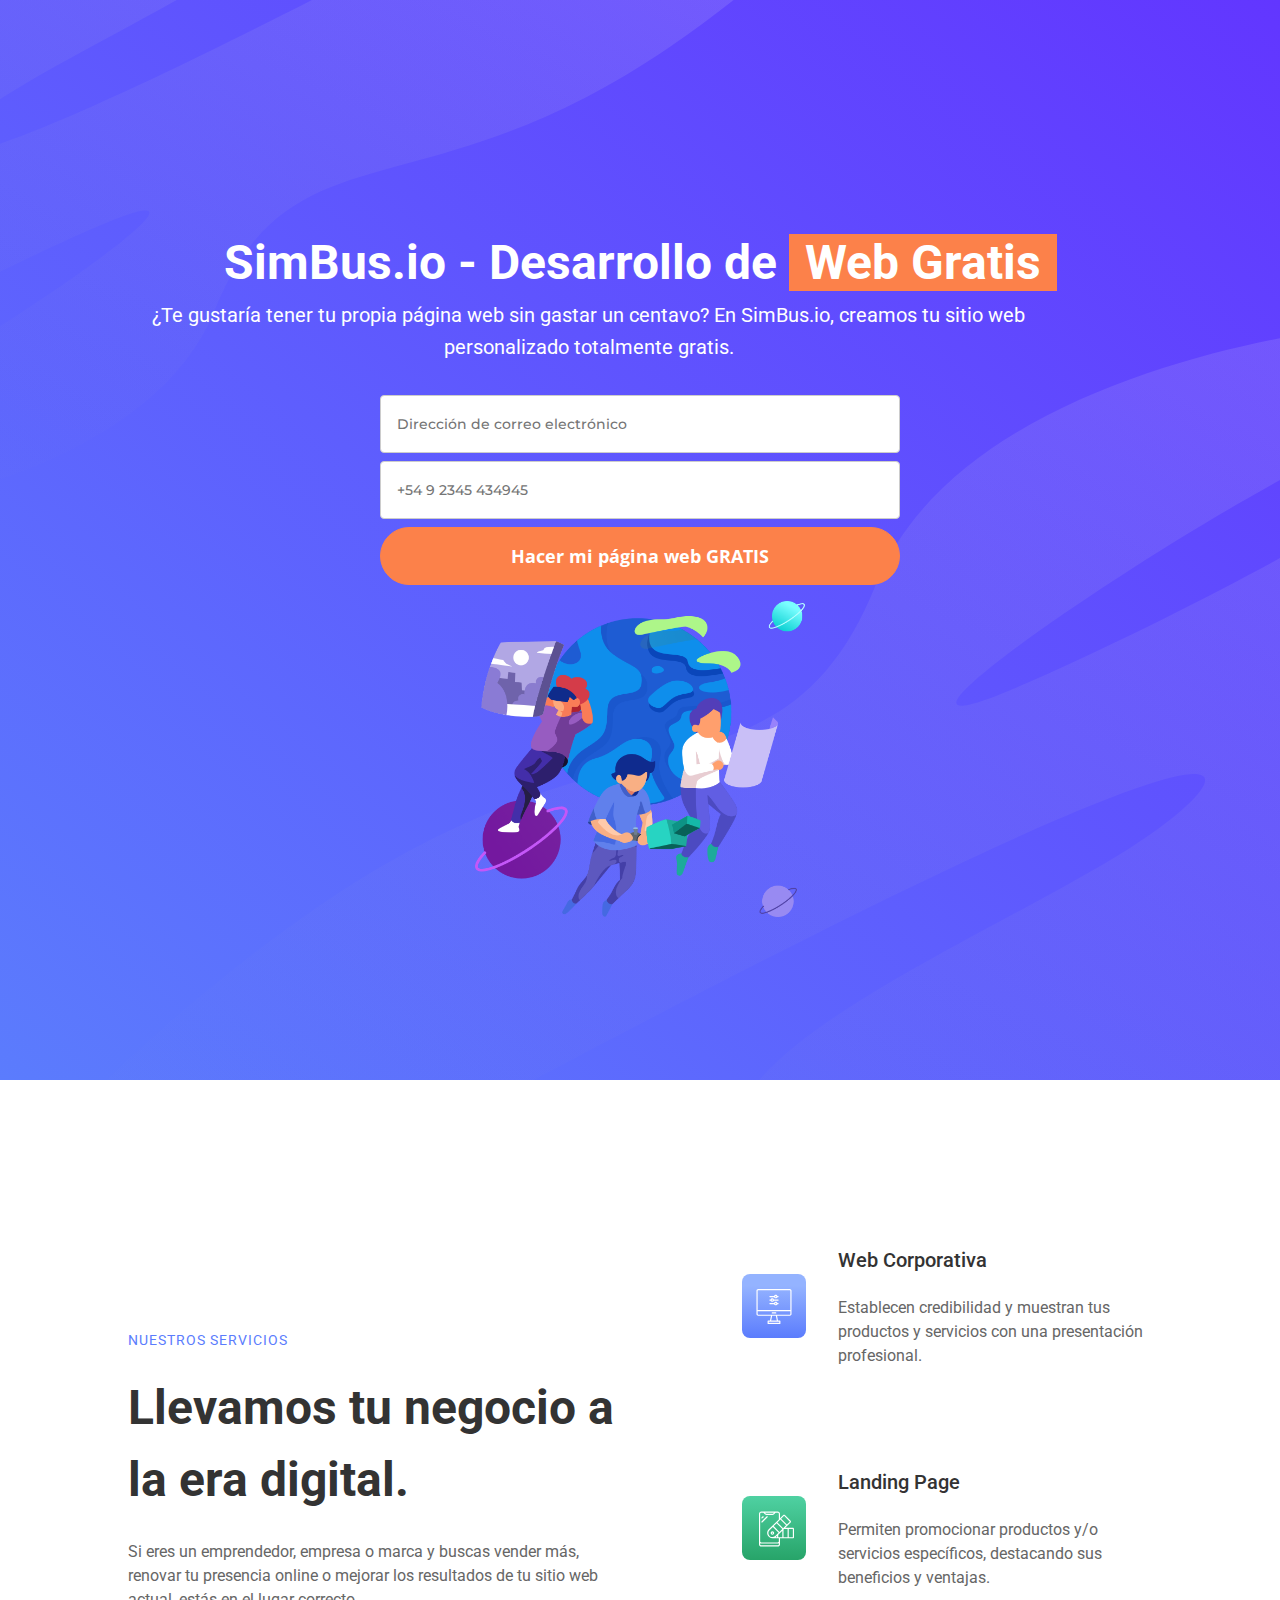
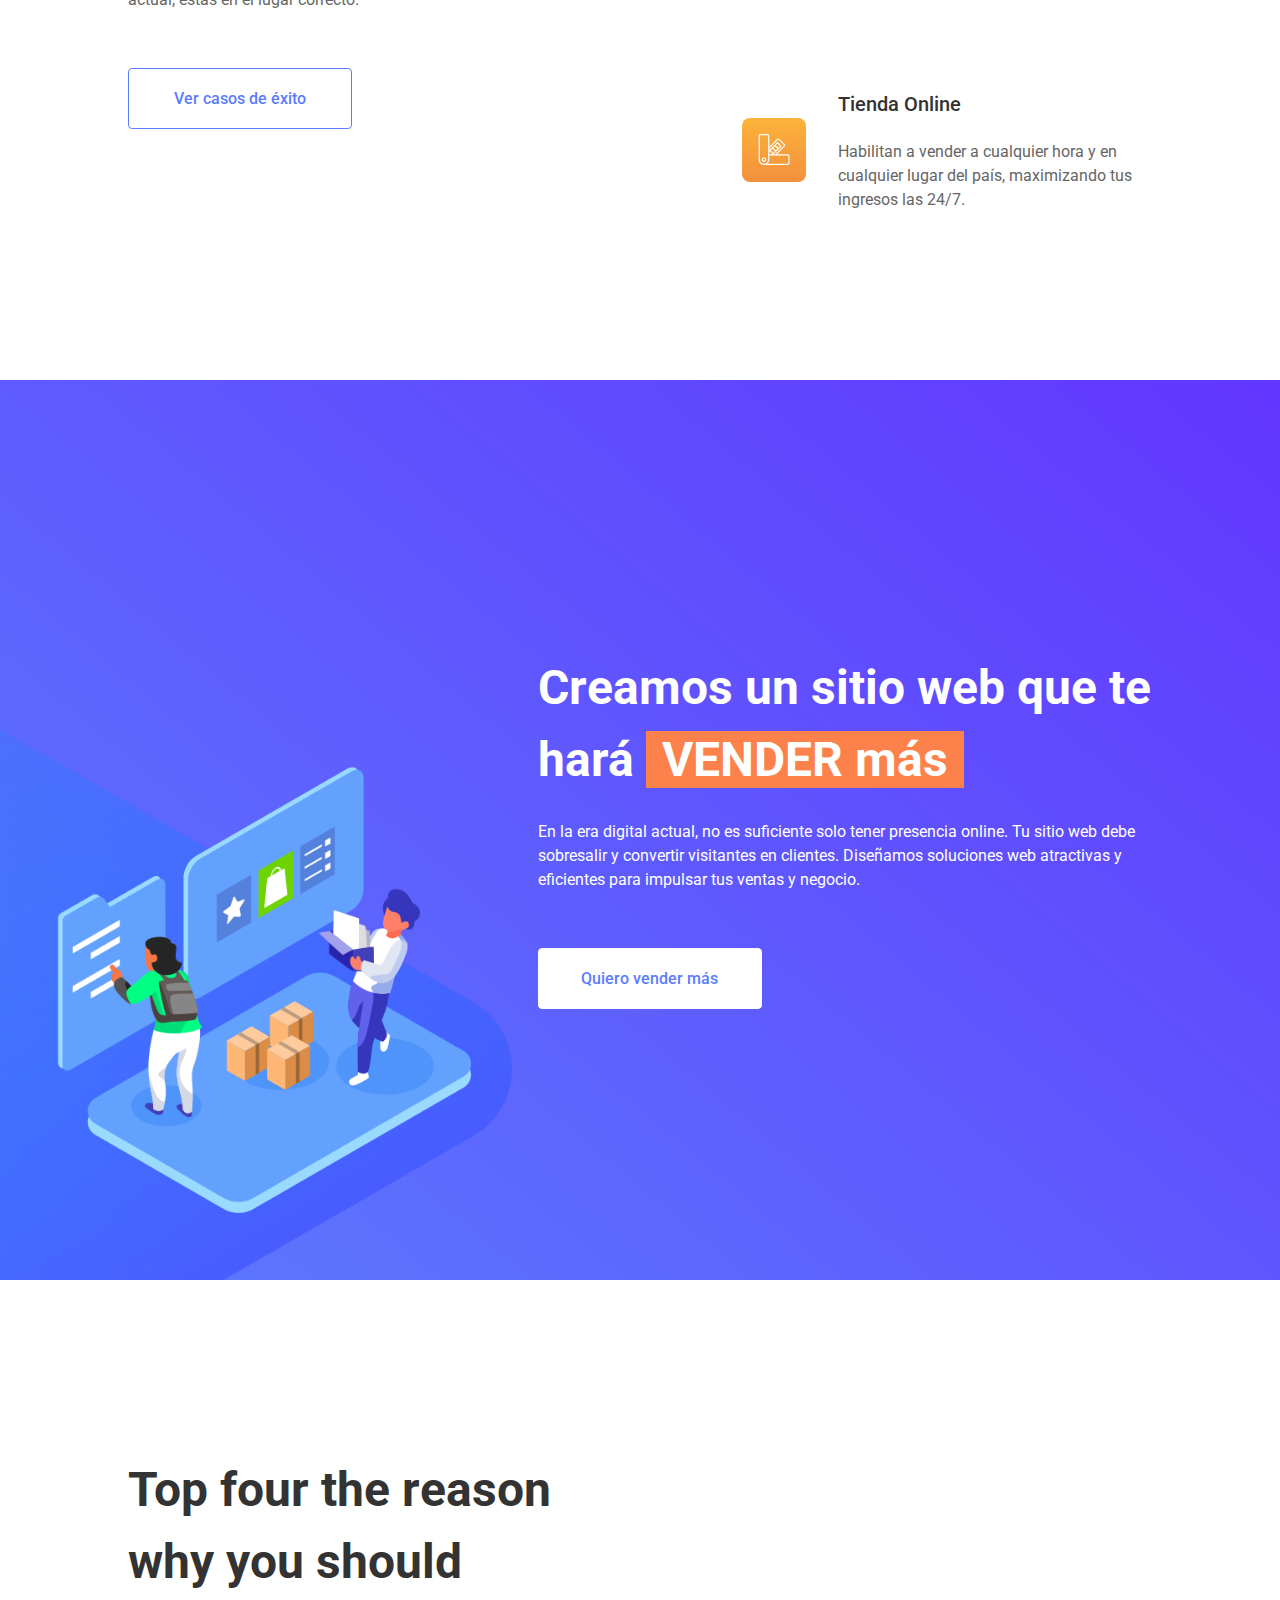
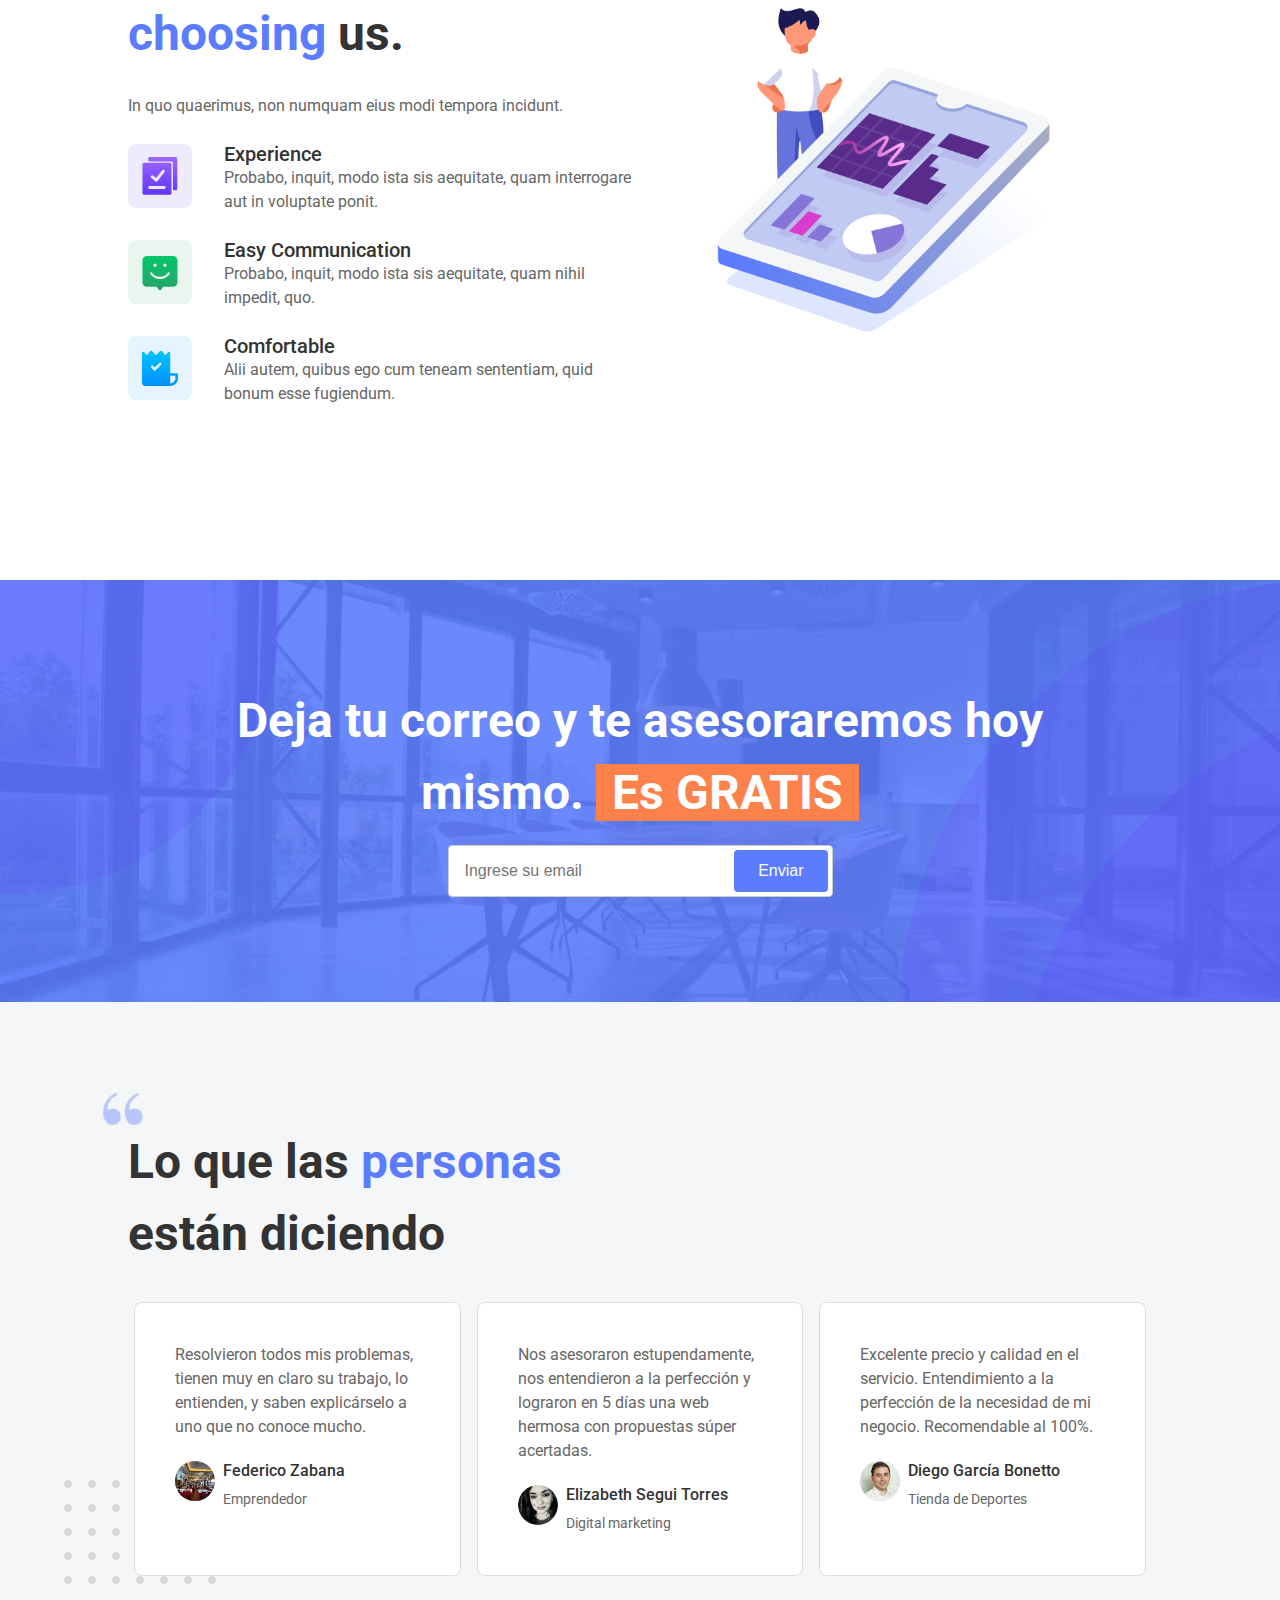
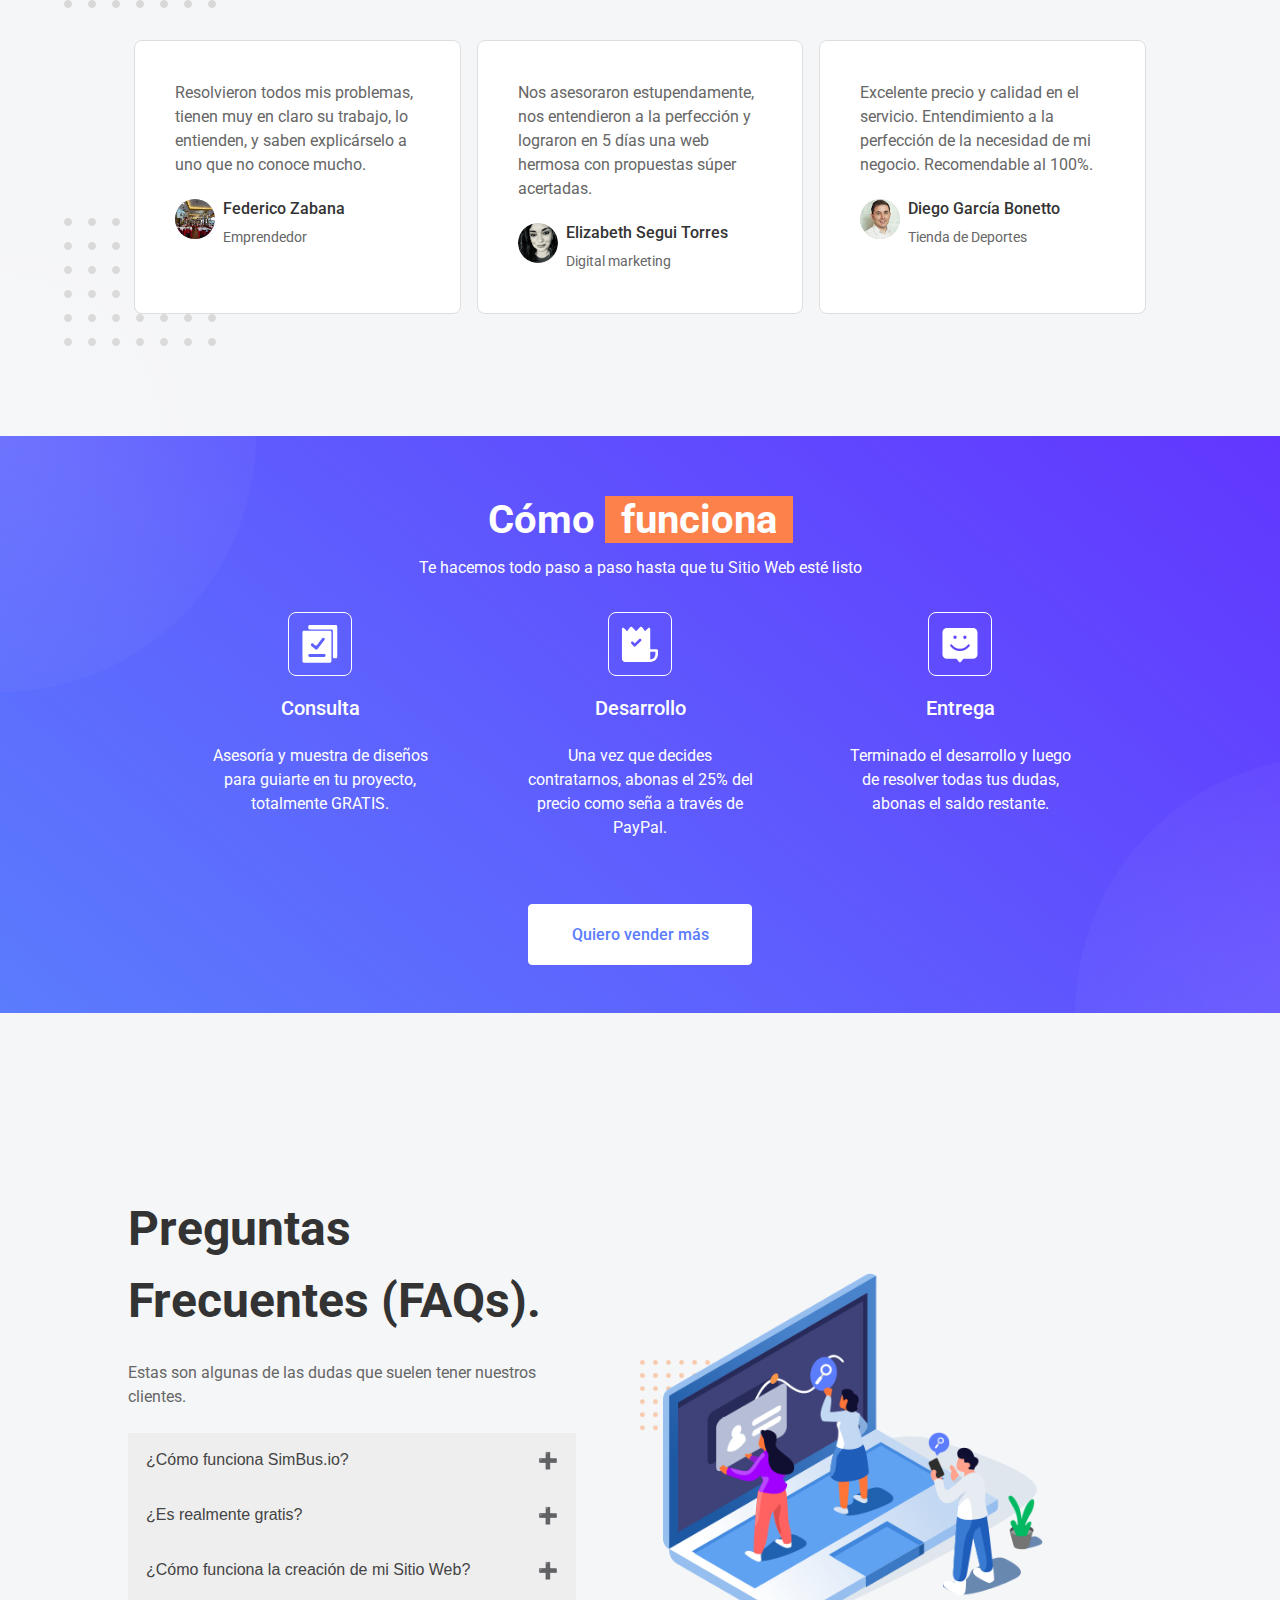
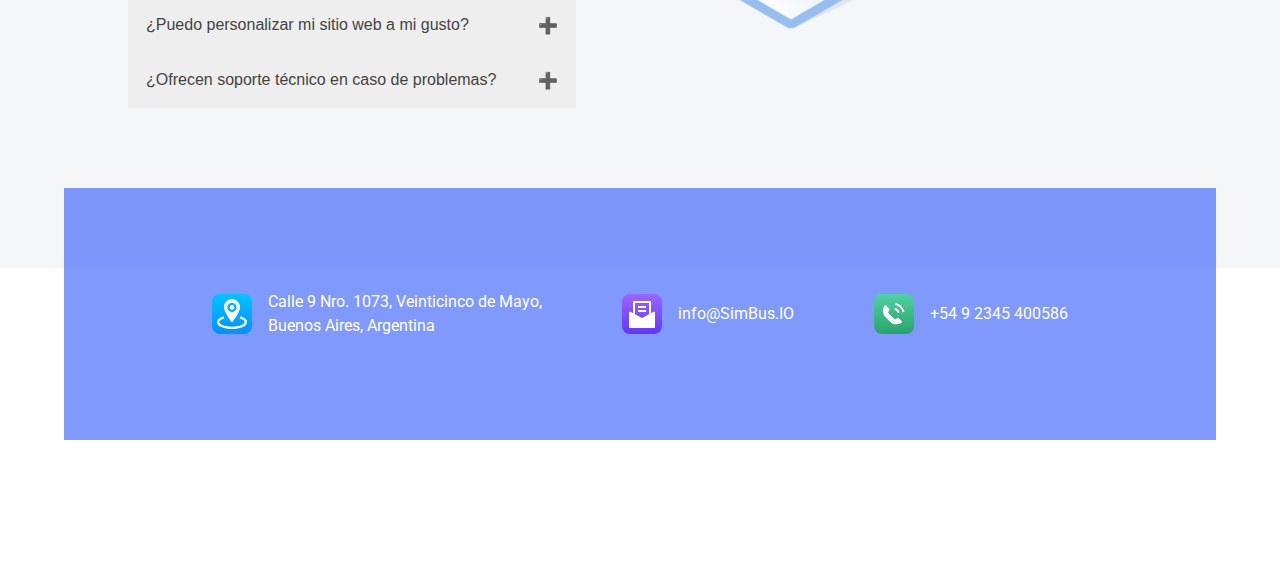
==== index.html @ 370baf4d "Carga inicial" ====
<!DOCTYPE html>
<html lang="es">

<head>
    <meta charset="UTF-8">
    <meta name="viewport" content="width=device-width, initial-scale=1.0">
    <link rel="preconnect" href="https://fonts.googleapis.com">
    <link rel="preconnect" href="https://fonts.gstatic.com" crossorigin>
    <link href="https://fonts.googleapis.com/css2?family=Roboto:wght@400;500;700&display=swap" rel="stylesheet">
    <link href="https://fonts.googleapis.com/css2?family=Montserrat:wght@400;500;700&display=swap" rel="stylesheet">
    <link href="https://fonts.googleapis.com/css2?family=Open+Sans:wght@400;500;700&display=swap" rel="stylesheet">

    <link rel="stylesheet" href="https://cdnjs.cloudflare.com/ajax/libs/font-awesome/5.15.3/css/all.min.css" />

    <link rel="stylesheet" href="style-gratis.css">
    <title>Consigue tu Web Gratis - SimBus.io</title>

    <script src="./script.js" defer></script>
</head>

<body>
    <main>
        <section id="hero">

            <div class="contenido">
                <h1>SimBus.io - Desarrollo de <span id="naranja">Web Gratis</span></h1>
                <p>¿Te gustaría tener tu propia página web sin gastar un centavo? En SimBus.io, creamos tu sitio web
                    personalizado totalmente gratis.</p>

                <form action="" method="post">

                    <input type="email" name="email" id="email" placeholder="Dirección de correo electrónico" required>
                    <input type="tel" id="phone" name="phone" placeholder="+54 9 2345 434945" required>

                    <input type="submit" id="submit" value="Hacer mi página web GRATIS">
                </form>

            </div>
            <img id="fondo1" src="./assets/fondo1.svg" alt="">
            <img id="fondo2" src="./assets/fondo2.svg" alt="">
            <img src="./assets/world.png" id="world" alt="">

        </section>
        <section id="services" class="white">
            <div class="columna col1">
                <h4>NUESTROS SERVICIOS</h4>
                <h2>Llevamos tu negocio a la era digital.</h2>
                <p>Si eres un emprendedor, empresa o marca y buscas vender más, renovar tu presencia online o mejorar
                    los resultados de tu sitio web actual, estás en el lugar correcto.</p>

                <a class="button" href="#projects">Ver casos de éxito</a>

            </div>

            <div class="columna col2">
                <div class="service-card">
                    <div class="icon">
                        <img src="./assets/icons/web.svg" alt="Feature Icon">
                    </div>
                    <div class="content">
                        <h3>Web Corporativa</h3>
                        <p>Establecen credibilidad y muestran tus productos y servicios con una presentación
                            profesional.</p>
                    </div>
                </div>
                <div class="service-card">
                    <div class="icon">
                        <img src="./assets/icons/webmobile.svg" alt="Feature Icon">
                    </div>
                    <div class="content">
                        <h3>Landing Page</h3>
                        <p>Permiten promocionar productos y/o servicios específicos, destacando sus beneficios y
                            ventajas.</p>
                    </div>
                </div>
                <div class="service-card">
                    <div class="icon">
                        <img src="./assets/icons/webbranding.svg" alt="Feature Icon">
                    </div>
                    <div class="content">
                        <h3>Tienda Online</h3>
                        <p>Habilitan a vender a cualquier hora y en cualquier lugar del país, maximizando tus ingresos
                            las 24/7.</p>
                    </div>
                </div>
                <a class="button" href="#projects">Ver casos de éxito</a>
            </div>

        </section>

        <section id="transform">
            <img id="folders" src="./assets/img/folders.png" alt="">
            <div class="columna col2">

            </div>

            <div class="columna col1">
                <h2>Creamos un sitio web que te hará <span id="naranja">VENDER más</span></h2>
                <p>En la era digital actual, no es suficiente solo tener presencia online. Tu sitio web debe sobresalir
                    y convertir visitantes en clientes. Diseñamos soluciones web atractivas y eficientes para impulsar
                    tus ventas y negocio.</p>
                <a class="button" href="#pricing">Quiero vender más</a>
            </div>
        </section>

        <section id="services" class="white">
            <div class="columna why">
                <h2>Top four the reason why you should <span>choosing </span>us.</h2>
                <p>In quo quaerimus, non numquam eius modi tempora incidunt.</p>

                <div class="service-card">
                    <div class="icon">
                        <img src="./assets/icons/experience-color.svg" alt="Feature Icon">
                    </div>
                    <div class="content why">
                        <h3>Experience</h3>
                        <p>Probabo, inquit, modo ista sis aequitate, quam interrogare aut in voluptate ponit.</p>
                    </div>
                </div>
                <div class="service-card">
                    <div class="icon">
                        <img src="./assets/icons/comunication-color.svg" alt="Feature Icon">
                    </div>
                    <div class="content why">
                        <h3>Easy Communication</h3>
                        <p>Probabo, inquit, modo ista sis aequitate, quam nihil impedit, quo.</p>
                    </div>
                </div>
                <div class="service-card">
                    <div class="icon">
                        <img src="./assets/icons/confortable-color.svg" alt="Feature Icon">
                    </div>
                    <div class="content why">
                        <h3>Comfortable</h3>
                        <p>Alii autem, quibus ego cum teneam sententiam, quid bonum esse fugiendum.</p>
                    </div>
                </div>
                <!-- <a class="button" href="#projects">Ver casos de éxito</a> -->

            </div>

            <div class="columna why img">
                <img src="./assets/img/phone.png" alt="" id="img-phone">
            </div>

        </section>

        <section id="cta">
            <h2>Deja tu correo y te asesoraremos hoy mismo. <span id="naranja">Es GRATIS</span></h2>
            <form>
                <div class="email-wrapper">
                    <input type="email" name="email" id="email" placeholder="Ingrese su email">
                    <button type="submit" class="cta-btn" onclick="sendWhatsAppMail()">Enviar</button>
                </div>
            </form>
        </section>

        <section id="testimonials" class="white2">
            <img src="./assets/icons/Bitmap.png" alt="">
            <h2>Lo que las <span>personas</span><br>están diciendo</h2>
            <div class="testimonial-cards">
                <img src="./assets/icons/Combined Shape.svg" alt="">
                <div class="testimonial-card">
                    <p>Resolvieron todos mis problemas, tienen muy en claro su trabajo, lo entienden, y saben
                        explicárselo a uno que no conoce mucho. </p>
                    <div class="testimonial-person">
                        <div class="testimonial-photo">
                            <img src="./assets/testimonials/federico.jpg" alt="">
                        </div>
                        <div class="testimonial-name-work">
                            <h5>Federico Zabana</h5>
                            <p>Emprendedor</p>
                        </div>
                    </div>
                </div>
                <div class="testimonial-card">
                    <p>Nos asesoraron estupendamente, nos entendieron a la perfección y lograron en 5 días una web
                        hermosa con propuestas súper acertadas.</p>
                    <div class="testimonial-person">
                        <div class="testimonial-photo">
                            <img src="./assets/testimonials/elizabeth.png" alt="">
                        </div>
                        <div class="testimonial-name-work">
                            <h5>Elizabeth Segui Torres</h5>
                            <p>Digital marketing</p>
                        </div>
                    </div>
                </div>
                <div class="testimonial-card">
                    <p>Excelente precio y calidad en el servicio. Entendimiento a la perfección de la necesidad de mi
                        negocio. Recomendable al 100%.</p>
                    <div class="testimonial-person">
                        <div class="testimonial-photo">
                            <img src="./assets/testimonials/diego.png" alt="">
                        </div>
                        <div class="testimonial-name-work">
                            <h5>Diego García Bonetto</h5>
                            <p>Tienda de Deportes </p>
                        </div>
                    </div>
                </div>
            </div>
            <div class="testimonial-cards">
                <img src="./assets/icons/Combined Shape.svg" alt="">
                <div class="testimonial-card">
                    <p>Resolvieron todos mis problemas, tienen muy en claro su trabajo, lo entienden, y saben
                        explicárselo a uno que no conoce mucho. </p>
                    <div class="testimonial-person">
                        <div class="testimonial-photo">
                            <img src="./assets/testimonials/federico.jpg" alt="">
                        </div>
                        <div class="testimonial-name-work">
                            <h5>Federico Zabana</h5>
                            <p>Emprendedor</p>
                        </div>
                    </div>
                </div>
                <div class="testimonial-card">
                    <p>Nos asesoraron estupendamente, nos entendieron a la perfección y lograron en 5 días una web
                        hermosa con propuestas súper acertadas.</p>
                    <div class="testimonial-person">
                        <div class="testimonial-photo">
                            <img src="./assets/testimonials/elizabeth.png" alt="">
                        </div>
                        <div class="testimonial-name-work">
                            <h5>Elizabeth Segui Torres</h5>
                            <p>Digital marketing</p>
                        </div>
                    </div>
                </div>
                <div class="testimonial-card">
                    <p>Excelente precio y calidad en el servicio. Entendimiento a la perfección de la necesidad de mi
                        negocio. Recomendable al 100%.</p>
                    <div class="testimonial-person">
                        <div class="testimonial-photo">
                            <img src="./assets/testimonials/diego.png" alt="">
                        </div>
                        <div class="testimonial-name-work">
                            <h5>Diego García Bonetto</h5>
                            <p>Tienda de Deportes </p>
                        </div>
                    </div>
                </div>
            </div>
        </section>


        <section id="process">
            <h2>Cómo <span id="naranja">funciona</span></h2>
            <p>Te hacemos todo paso a paso hasta que tu Sitio Web esté listo</p>
            <div class="process-container">
                <div class="process-card">
                    <div class="process-icon">
                        <img src="./assets/icons/experience.svg" alt="">
                    </div>
                    <h3>Consulta</h3>
                    <p>Asesoría y muestra de diseños para guiarte en tu proyecto, totalmente GRATIS.</p>
                </div>
                <div class="process-card">
                    <div class="process-icon">
                        <img src="./assets/icons/confortable.svg" alt="">
                    </div>
                    <h3>Desarrollo</h3>
                    <p>Una vez que decides contratarnos, abonas el 25% del precio como seña a través de PayPal.</p>
                </div>
                <div class="process-card">
                    <div class="process-icon">
                        <img src="./assets/icons/comunication.svg" alt="">
                    </div>
                    <h3>Entrega</h3>
                    <p>Terminado el desarrollo y luego de resolver todas tus dudas, abonas el saldo restante.</p>
                </div>
            </div>

            <div class="process-container-button">
                <a class="button" href="#pricing">Quiero vender más</a>
            </div>

            <div class="oval-top-left"></div>
            <div class="oval-bottom-right"></div>
        </section>

        <section id="form" class="white2">
            <div class="columna text">
                <h2>Preguntas Frecuentes (FAQs).</h2>
                <p>Estas son algunas de las dudas que suelen tener nuestros clientes.</p>

                <div class="accordion-container">
                    <button class="accordion">¿Cómo funciona SimBus.io?</button>
                    <div class="panel">
                        <p>SimBus.io es una plataforma digital gratuita creada para empoderar a las empresas de todo el mundo. Con nuestra plataforma, cualquiera puede crear página web y compartirla fácilmente con tus clientes </p>
                    </div>
    
                    <button class="accordion">¿Es realmente gratis?</button>
                    <div class="panel">
                        <p>¡Sí! Es de uso gratuito. Tiene todas las características que podrías necesitar para comenzar a vender tus productos.</p>
                    </div>
    
                    <button class="accordion">¿Cómo funciona la creación de mi Sitio Web?</button>
                    <div class="panel">
                        <p>Debes dejar tus mail y/o teléfono para que uno de nuestros desarrolladores se ponga en contacto contigo y podemos empezar con el proceso de creación.</p>
                    </div>

                    <button class="accordion">¿Puedo personalizar mi sitio web a mi gusto?</button>
                    <div class="panel">
                        <p>Por supuesto. Una vez que uno de nuestros desarrolladores se ponga en contacto contigo, podrás detallar tus preferencias y requerimientos específicos para que el diseño y las funciones del sitio web se ajusten a tus necesidades y visión de marca.

                        </p>
                    </div>

                    <button class="accordion">¿Ofrecen soporte técnico en caso de problemas?
                    </button>
                    <div class="panel">
                        <p>¡Claro! Contamos con un equipo de soporte técnico dedicado para ayudarte con cualquier inconveniente que puedas encontrar. Siempre estamos aquí para asegurarnos de que tu experiencia con SimBus.io sea la mejor posible.</p>
                    </div>

                </div>

            </div>

            <div class="columna img">
                <img src="./assets/img/computer.png" alt="">
            </div>
        </section>

        <section id="contact" class="white">

            <div class="contact-containers">
                <div class="contact-container">
                    <svg width="26" height="26" viewBox="0 0 26 26" fill="none" xmlns="http://www.w3.org/2000/svg">
                        <path id="Shape" fill-rule="evenodd" clip-rule="evenodd"
                            d="M20 7.1711C20 10.305 15.6169 16.9607 13.7874 19.602C13.4018 20.159 12.5982 20.159 12.2126 19.602C10.3831 16.9607 6 10.305 6 7.1711C6 3.2106 9.134 0 13 0C16.866 0 20 3.2106 20 7.1711ZM13 5.1433C11.9283 5.1433 11 6.0534 11 7.2508C11 8.4482 11.9283 9.3583 13 9.3583C14.0717 9.3583 15 8.4482 15 7.2508C15 6.0534 14.0717 5.1433 13 5.1433ZM9 7.2508C9 5.0158 10.758 3.1433 13 3.1433C15.242 3.1433 17 5.0158 17 7.2508C17 9.4858 15.242 11.3583 13 11.3583C10.758 11.3583 9 9.4858 9 7.2508ZM2 20C2 19.588 2.2409 19.058 2.9868 18.465C3.7252 17.8779 4.8459 17.3283 6.2871 16.8963L5.7129 14.9805C4.126 15.4561 2.7467 16.1008 1.7421 16.8994C0.745 17.6921 0 18.7388 0 20C0 21.039 0.5095 21.938 1.2412 22.659C1.9695 23.376 2.972 23.976 4.1301 24.459C6.4507 25.426 9.5873 26 13 26C16.4127 26 19.5493 25.426 21.87 24.459C23.028 23.976 24.031 23.376 24.759 22.659C25.491 21.938 26 21.039 26 20C26 18.7388 25.255 17.6921 24.258 16.8994C23.253 16.1008 21.874 15.4561 20.287 14.9805L19.7129 16.8963C21.154 17.3283 22.275 17.8779 23.013 18.465C23.759 19.058 24 19.588 24 20C24 20.342 23.838 20.758 23.355 21.234C22.869 21.713 22.114 22.19 21.101 22.612C19.0781 23.455 16.2147 24 13 24C9.7853 24 6.9219 23.455 4.8993 22.612C3.8859 22.19 3.131 21.713 2.6448 21.234C2.1621 20.758 2 20.342 2 20Z"
                            fill="white" />
                    </svg>
                    <p>Calle 9 Nro. 1073, Veinticinco de Mayo, <br>Buenos Aires, Argentina</p>
                </div>
                <div class="contact-container">
                    <img src="./assets/icons/mail_icon.svg" alt="">
                    <p>info@SimBus.IO</p>
                </div>
                <div class="contact-container">
                    <img src="./assets/icons/call_icon.svg" alt="">
                    <a href="https://wa.me/5492345400586?text=Hola,%20estoy%20interesado%20en%20el%20servicio%20de%20desarrollo%20web!
                    " target="_blank">
                        <p>+54 9 2345 400586</p>
                    </a>
                </div>
            </div>
        </section>
    </main>

</body>

</html>
---- style-gratis.css ----
:root {
    --main-padding: 0 10vw;
    --color-acento: #FC814A;
    --color-acento-hover: #CD533B;
    --color-acento-hover: #AC3931;




}

* {
    padding: 0;
    margin: 0;
    box-sizing: border-box;
}

li {
    list-style: none;
}

a {
    text-decoration: none;
    color: white;
    font-size: 1rem;
}

body {
    font-family: 'Roboto', sans-serif;
    overflow-x: hidden;
}

h1,
h2 {
    font-size: 3rem;
    font-weight: 700;
    line-height: 4.5rem;
}

h3 {
    font-size: 1.25rem;
    font-weight: 500;
}

h4 {
    font-size: .875rem;
    font-weight: 400;
    letter-spacing: 0.0625rem;
    text-transform: uppercase;
    color: #5B7CFD;
}

h5 {
    font-size: 1.25rem;
    font-weight: 400;
    line-height: 2rem;
}

span {
    color: #5B7CFD;
}

p {
    font-size: 1rem;
    line-height: 1.5rem;
}

section {
    height: 100vh;
    background: linear-gradient(40deg, #5B7CFD 0%, #6236FF 100%);
    color: white;
    position: relative;
    display: flex;
    align-items: center;
    position: relative;
}



.button {
    background-color: white;
    border: 1px solid white;
    white-space: nowrap;
    color: #5B7CFD;
    font-size: 1rem;
    font-weight: 500;
    padding: 1.25rem 3.5rem;
    border-radius: .25rem;
    display: flex;
    justify-content: center;
    width: 14rem;
    margin-top: 2rem;
    cursor: pointer;

    transition: background-color 0.3s ease;
    z-index: 3;
}

.button:hover {
    background-color: #eee;
}

button.select {
    background-color: transparent;
    border: 1px solid #DEDEDE;
    color: #333;
    font-size: 1rem;
    font-weight: 400;
    padding: .75rem 1.75rem;
    width: auto;
    transition: background-color 0.3s ease;

}

button.select:hover {
    background-color: rgba(0, 0, 0, 0.1);
}

button.select.active {
    background-color: #5B7CFD;
    border: 1px solid #5B7CFD;
    color: white;
    cursor: auto;
}

button.select.active:hover {
    background-color: #6236FF;
}


.button.transparent {
    background-color: transparent;
    border: 1px solid white;
    color: white;
}

.button.transparent:hover {
    background-color: rgba(91, 124, 253, 0.5);
}

#hero {
    height: 120vh;
    padding: var(--main-padding);
    flex-direction: column;
    justify-content: center;
    text-align: center;
}

#fondo1 {
    position: absolute;
    left: 0;
    top: 0;
}

#fondo2 {
    position: absolute;
    right: 0;
    bottom: 0;
}

#hero>img {
    max-width: 100%;
}

#hero #world {
    width: 70%;
    max-width: 330px;
    margin-top: 1rem;

    /* position: absolute;
    bottom: -2rem;
    /* left: 0rem; */
    /* transform: translate(0, 50%); */
    z-index: 1;
}

#hero p {
    font-size: 1.25rem;
    line-height: 2rem;
    width: 90%;
}

#hero .contenido {
    z-index: 1;
    margin-top: 5vw;
}

#hero form {
    display: flex;
    flex-direction: column;
    justify-content: center;
    align-items: center;
    gap: .5rem;
    margin-top: 2rem;
}

#hero form #email,
#hero form #phone,
#hero form #submit {
    width: 100%;
    max-width: 32.5rem;
    border: none;
    padding: 1rem;
    line-height: 1.5rem;
    border: 1px solid #ccc;
    border-radius: .25rem;
    font-size: .875rem;
    color: #555;
    outline: none;
    resize: none;
    font-family: Arial, Helvetica, sans-serif;

    font-family: monospace;
    font-family: 'Open Sans', sans-serif;
    font-family: 'Montserrat', sans-serif;
    font-weight: 500;
}

#hero form #submit {
    font-family: 'Roboto', sans-serif;
    font-family: 'Open Sans', sans-serif;
    font-size: 1.125rem;
    background-color: var(--color-acento);
    border-color: var(--color-acento);
    color: white;
    font-weight: 700;
    border-radius: 2rem;
    cursor: pointer;
    transition: background-color 0.3s ease;
}

#hero form #submit:hover {
    background-color: var(--color-acento-hover);
    border-color: var(--color-acento-hover);
}

#naranja {
    background-color: var(--color-acento);
    color: white;
    padding: 0 1rem;
    white-space: nowrap;

}

#hero2 {
    height: 30vh;
    background: linear-gradient(-12deg, #6236FF 0%, #5B7CFD 100%);
}


section {
    height: 100vh;
    background: linear-gradient(40deg, #5B7CFD 0%, #6236FF 100%);
    color: white;
    position: relative;
    display: flex;
    align-items: center;
    padding: var(--main-padding);
}

section.white {
    background: white;
    color: #333;
}

section.white2 {
    background: #F5F6F8;
    color: #333;
    height: 200vh;
    padding-top: 20vh;
    padding-bottom: 20vh;
}


section.white p {
    color: #666;
}

section.white .button {
    background-color: transparent;
    color: #5B7CFD;
    border: 1px solid #5B7CFD;
}

section.white .button:hover {
    background-color: #eee;
}

.columna {
    flex: 1;
    display: flex;
    flex-direction: column;
    gap: 1.5rem;
    position: relative;
}

.col1 {
    flex-basis: 60%;
}

.col2 {
    flex-basis: 40%;
}


#services .col1 h2,
#services .col1 p {
    width: 80%;
}

#services .col2 {
    gap: 8vw;
}

.service-card {
    display: flex;
    align-items: center;
    gap: 2rem;
}

#services .col2>.button {
    display: none;
}


#services .service-card .content {
    display: flex;
    flex-direction: column;
    gap: 1.5rem;
}

#services .service-card .content.why {
    display: flex;
    flex-direction: column;
    gap: 0rem;
}

#folders {
    position: absolute;
    max-width: 40%;
    left: 0;
    bottom: 0;
}

#img-phone {
    width: 70%;
    margin: auto;
    padding-top: 5rem;
}



#cta {
    height: 33vw;
    background: url(./assets/img/oval.png);
    justify-content: center;
    display: flex;
    flex-direction: column;
    gap: 1rem;
}

#cta h2 {
    width: 80%;
    text-align: center;
}

.email-wrapper {
    position: relative;
    width: 100%;
}

#email {
    width: 100%;
    padding: 1rem 10rem 1rem 1rem;
    /* Reservamos espacio a la derecha para el botón */
    border: 1px solid #ccc;
    border-radius: .25rem;
    font-size: 1rem;
    color: #555;
}

#email:focus {
    outline: none;
}

.cta-btn {
    position: absolute;
    top: 50%;
    right: 5px;
    transform: translateY(-50%);
    background-color: #5B7CFD;
    color: #fff;
    border: none;
    border-radius: 4px;
    padding: .75rem 1.5rem;
    cursor: pointer;
    font-size: 1rem;
}

.cta-btn:hover {
    background-color: #6236FF;
}


#testimonials {
    height: auto;
    flex-direction: column;
    padding: 10vh 5vw;
    align-items: start;
}

#testimonials h2 {
    padding-left: 5vw;
}

#testimonials>img {
    padding-left: 3vw;
}

.testimonial-cards {
    display: flex;
    flex-wrap: wrap;
    justify-content: center;
    gap: 1rem;
    position: relative;
    padding: 2rem;
}

.testimonial-cards>img {
    position: absolute;
    left: 0;
    bottom: 0;
}

.testimonial-card {
    max-width: 30%;
    border-radius: 0.5rem;
    border: 1px solid #DEDEDE;
    background: #FFF;
    padding: 2.5rem;
    z-index: 1;
}

.testimonial-card p {
    color: #666;
    line-height: 1.5rem;
}

.testimonial-person {
    display: flex;
    align-items: center;
    gap: .5rem;
    margin-top: 1rem;
}

.testimonial-photo img {
    width: 2.5rem;
    height: 2.5rem;
    background-color: #D8D8D8;
    border-radius: 50%;
}


.testimonial-name-work>h5 {
    font-size: 1rem;
    font-weight: 500;
    color: #333;
}


.testimonial-name-work>p {
    font-size: 0.875rem;
}




#process {
    height: auto;
    flex-direction: column;
    justify-content: center;
    position: relative;
}

#process h2 {
    font-size: 2.5rem;
    padding-top: 3rem;
}


.process-container {
    display: flex;
    justify-content: center;
    gap: 5rem;
    padding: 2rem;
}

.process-card {
    display: flex;
    flex-direction: column;
    justify-content: center;
    align-items: center;
    max-width: 25%;
    height: max-content;
    text-align: center;
    gap: 1rem;
}

.process-card>p {
    margin-top: .5rem;
}

.oval-top-left,
.oval-bottom-right {
    position: absolute;
    width: 40vw;
    height: 40vw;
    background: radial-gradient(circle, rgba(255, 255, 255, 0.1), rgba(255, 255, 255, 0));
    border-radius: 50%;
}

.oval-top-left {
    top: 0;
    left: 0;
    transform: translate(-50%, -50%);
}

.oval-bottom-right {
    bottom: 0;
    right: 0;
    transform: translate(60%, 50%);
}

.process-container-button {
    margin-bottom: 3rem;
}



#form {
    height: auto;
    padding-bottom: 10rem;
}

#form .img {
    padding: 5vw;
    display: flex;
    align-items: start;
}

#form .img img {
    width: 90%;
}

#form p {
    color: #666;
}

.form {
    width: 100%;
    display: flex;
    flex-direction: column;
    gap: 1.5rem;
}

.form input,
.form textarea {
    border: none;
    padding: 1rem;
    border: 1px solid #ccc;
    border-radius: .25rem;
    font-size: 1rem;
    color: #555;
    outline: none;
    resize: none;
    font-family: 'Roboto', sans-serif;
}

form textarea {
    height: 20vh;
}

.button-container {
    display: flex;
    justify-content: center;
    align-items: center;
}

.button-container button {
    background-color: #5B7CFD;
    border: 1px solid #5B7CFD;
    white-space: nowrap;
    color: white;
    font-size: 1rem;
    font-weight: 500;
    padding: 1.25rem 3.5rem;
    border-radius: .25rem;
    display: flex;
    justify-content: center;
    width: 12rem;
    margin-top: 1rem;

    transition: background-color 0.3s ease;
    cursor: pointer;
}

.button-container button:hover {
    background-color: #6236FF;
}


/* Style the buttons that are used to open and close the accordion panel */
.accordion {
    background-color: #eee;
    color: #444;
    cursor: pointer;
    padding: 18px;
    width: 100%;
    text-align: left;
    border: none;
    outline: none;
    transition: 0.4s;
    font-size: 1rem;
}

/* Add a background color to the button if it is clicked on (add the .active class with JS), and when you move the mouse over it (hover) */
.active,
.accordion:hover {
    background-color: #ccc;
}

.panel {
    padding: 0 18px;
    background-color: white;
    max-height: 0;
    overflow: hidden;
    transition: max-height 0.4s ease, padding 0.4s ease;  /* Añadir la transición para el padding */
    text-align: left;
}

.accordion:after {
    content: '\02795';    
    color: #777;
    float: right;
    margin-left: 5px;
}

.active:after {
    content: "\02796";    
}

#contact {
    height: 35vh;
    display: flex;
    justify-content: center;
    align-items: center;
    padding: 5rem;
    position: relative;
}

.contact-containers {
    background: rgba(91, 124, 253, 0.78);
    width: 90%;
    height: 80%;
    position: absolute;
    top: -5rem;
    display: flex;
    justify-content: center;
    align-items: center;
    gap: 5rem;
}

.contact-container {
    display: flex;
    align-items: center;
    gap: 1rem;
}

.contact-container svg {
    border-radius: 0.5rem;
    background: linear-gradient(180deg, #00C4FF 0%, #0091FF 100%);
    display: flex;
    justify-content: center;
    align-items: center;
    padding: 5px;
    width: 40px;
    height: 40px;
}

.contact-container p {
    color: white !important;
}



@media screen and (max-width: 815px) {
    #hero {
        padding: 3rem 1rem;
        height: auto;
    }

    #hero p {
        font-size: 1rem;
    }

    header,
    main,
    footer,
    section {
        max-width: 100vw;
    }

    h1,
    h2 {
        font-size: 3rem;
        line-height: 3.5rem;
    }

    section {
        height: auto;
        padding: 4rem 1rem;
        flex-direction: column;
        text-align: center;
    }

    #services .columna {
        padding: 1rem 1rem;
        align-items: center;
    }

    #services .columna>h2,
    #services .columna>p,
    #services .columna>.button {
        width: 100%;
    }


    #services .col1>.button {
        display: none;
    }

    #services .col2>.button {
        display: block;
        padding: 1.5rem;
    }

    #services .service-card {
        flex-direction: column;
    }


    #transform {
        height: auto;
        text-align: left;
    }

    #transform #folders {
        position: relative;
        max-width: 70%;
    }

    #transform .button {
        width: 100%;
        padding: 1.5rem;
        background-color: transparent;
        border: 1px solid white;
        color: white;
    }


    #cta {
        min-height: 70vh;
        gap: 3rem;
    }

    #cta h2 {
        font-size: 2.5rem;
        padding: 0;
    }

    #testimonials {
        padding: 10vh 5vw;
        align-items: center;
        justify-content: center;
    }

    #testimonials h2 {
        font-size: 2.5rem;
        padding: 0;
    }

    #testimonials>img {
        display: none;
    }

    .testimonial-cards {
        flex-direction: column;
        align-items: center;
        justify-content: center;
        padding: 1rem 0;
    }

    .testimonial-card {
        max-width: 90%;
        padding: 1.5rem;
    }


    #process {
        height: auto;
    }

    .process-container {
        flex-direction: column;
        align-items: center;
        gap: 2rem;
        padding: 2rem;
    }

    .process-card {
        max-width: 90%;
    }


}
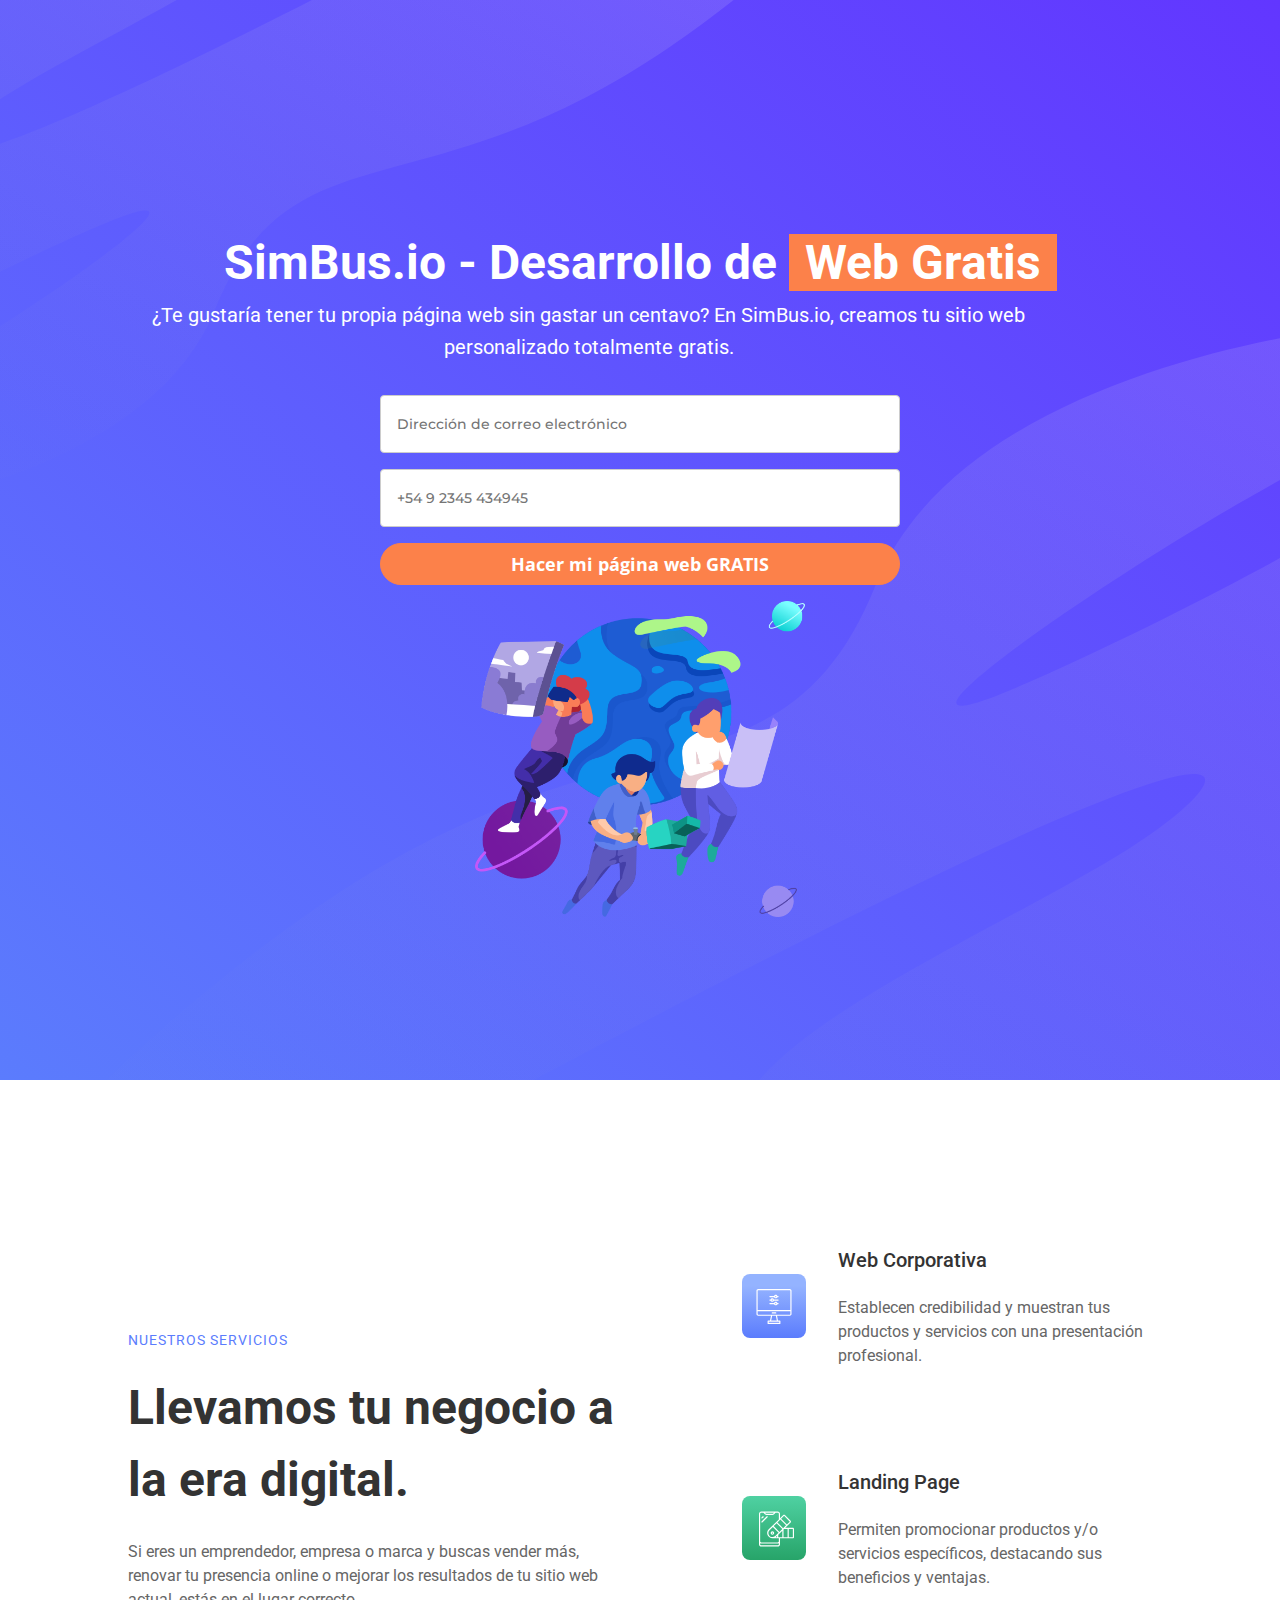
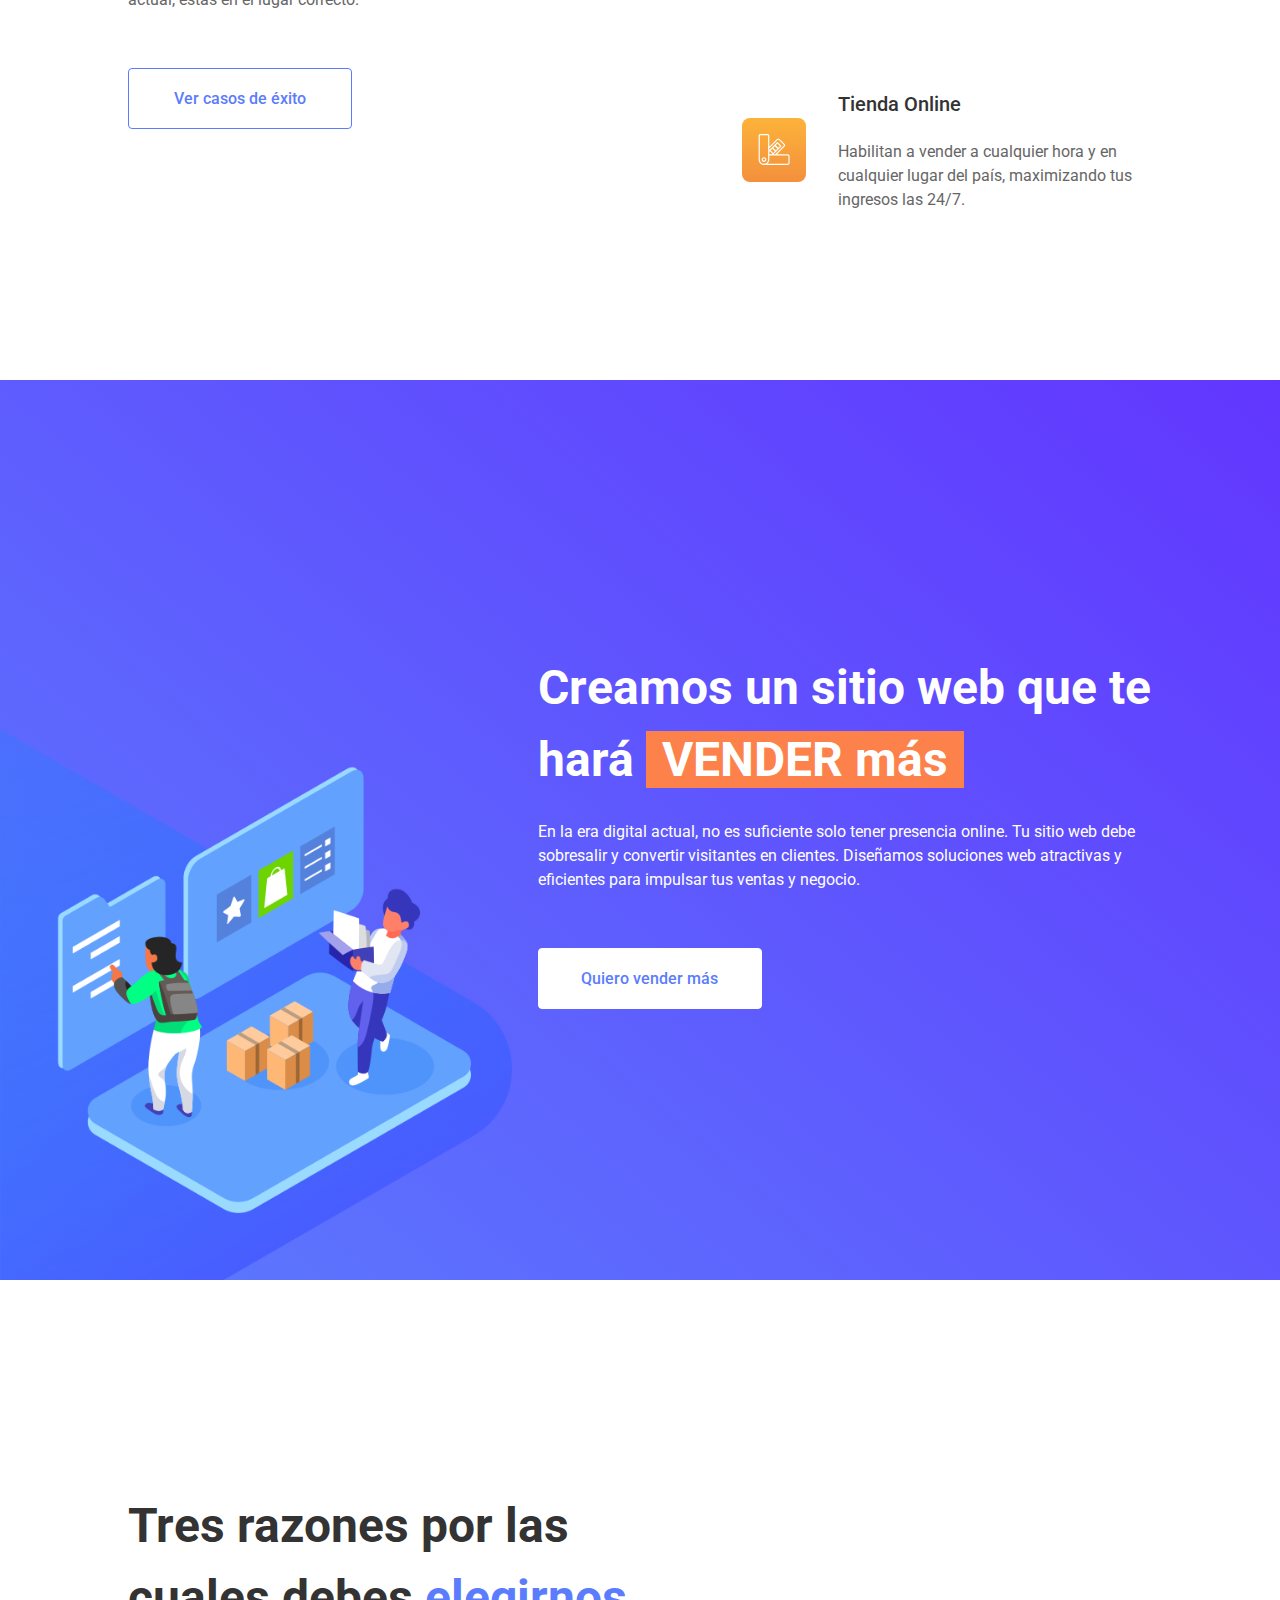
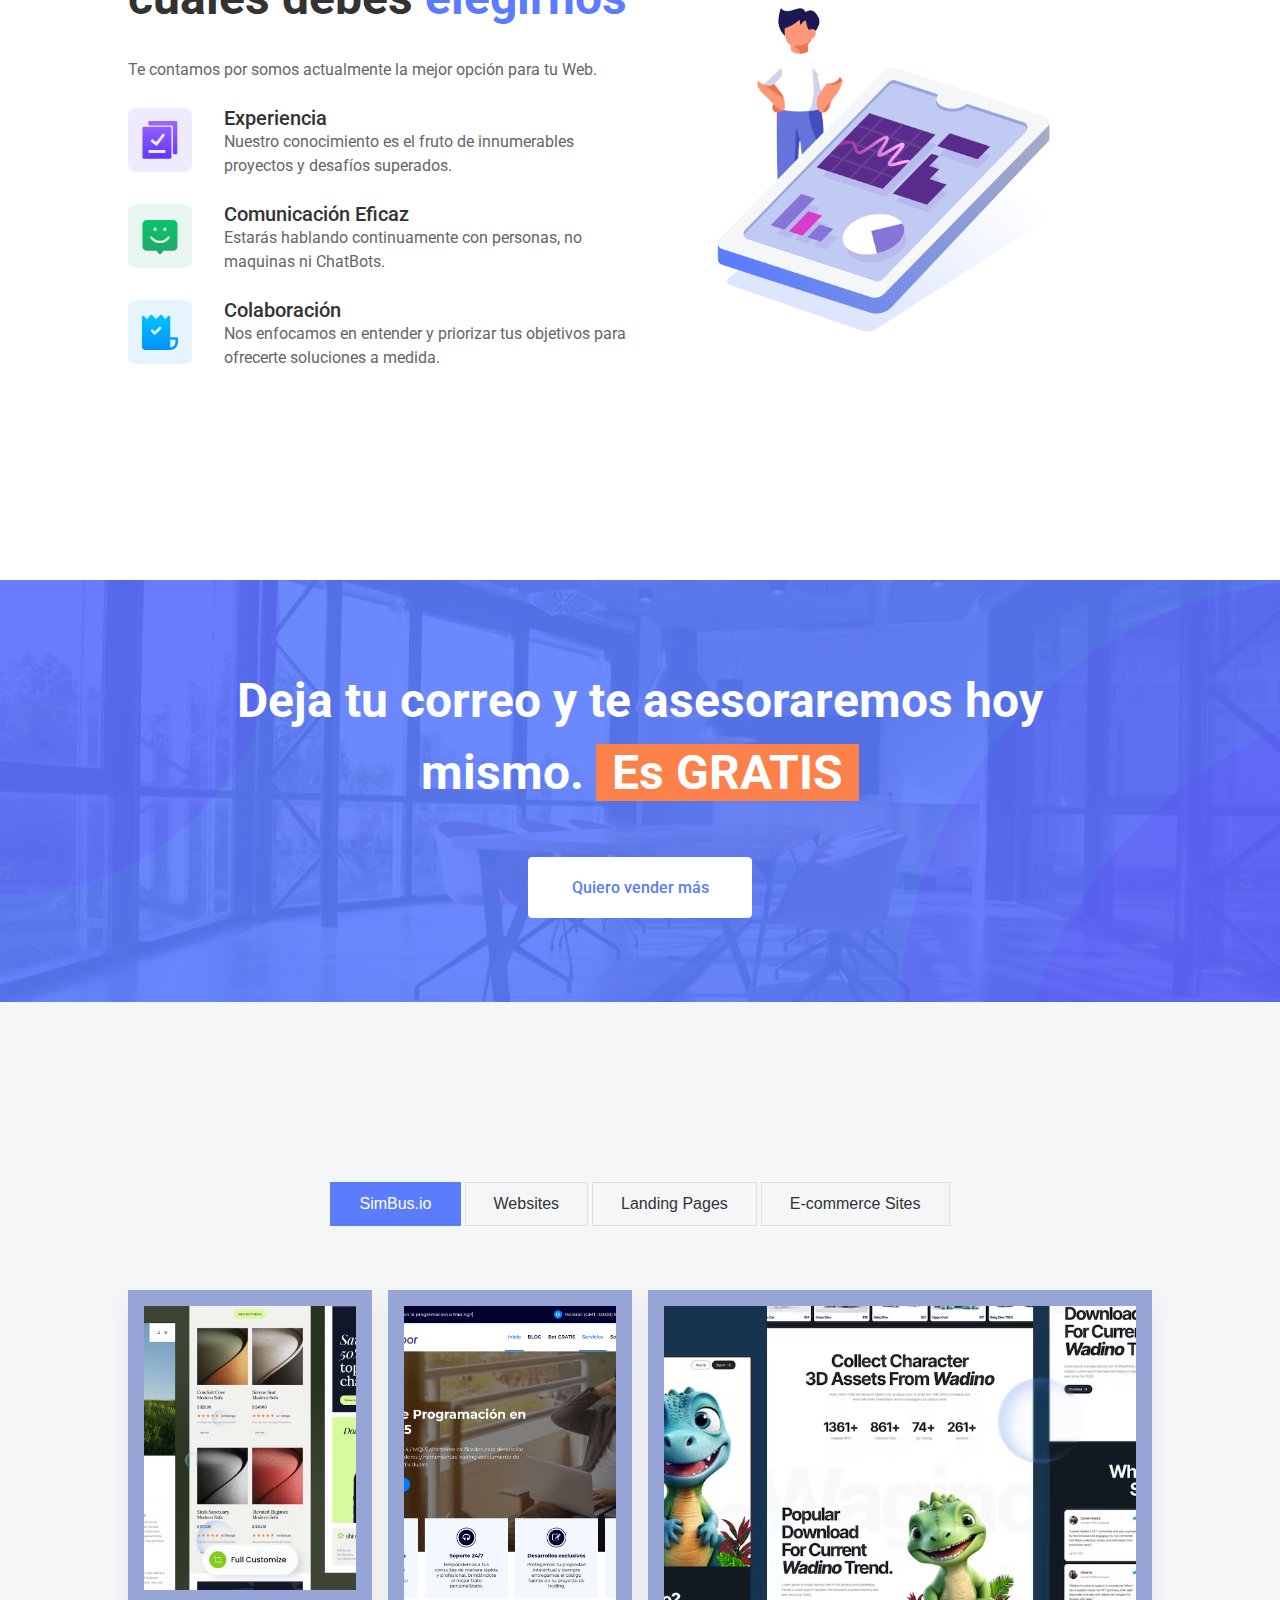
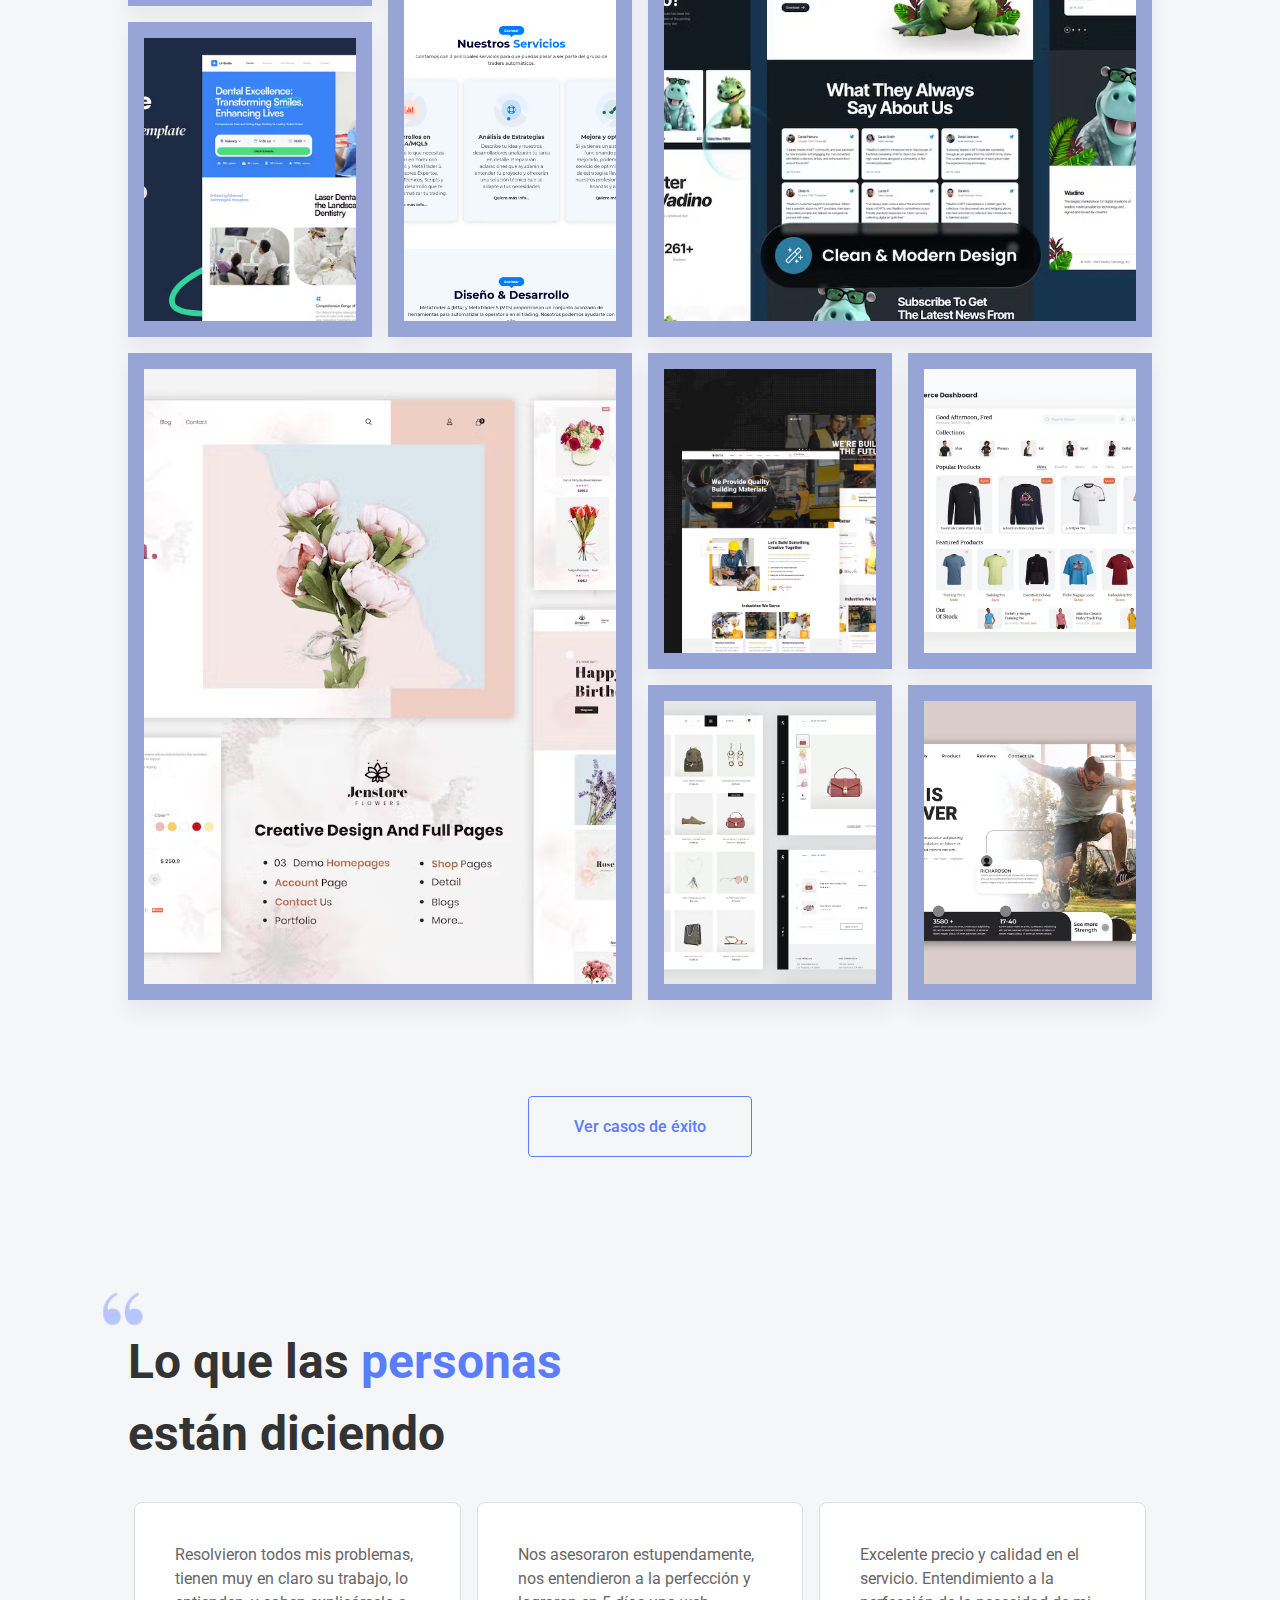
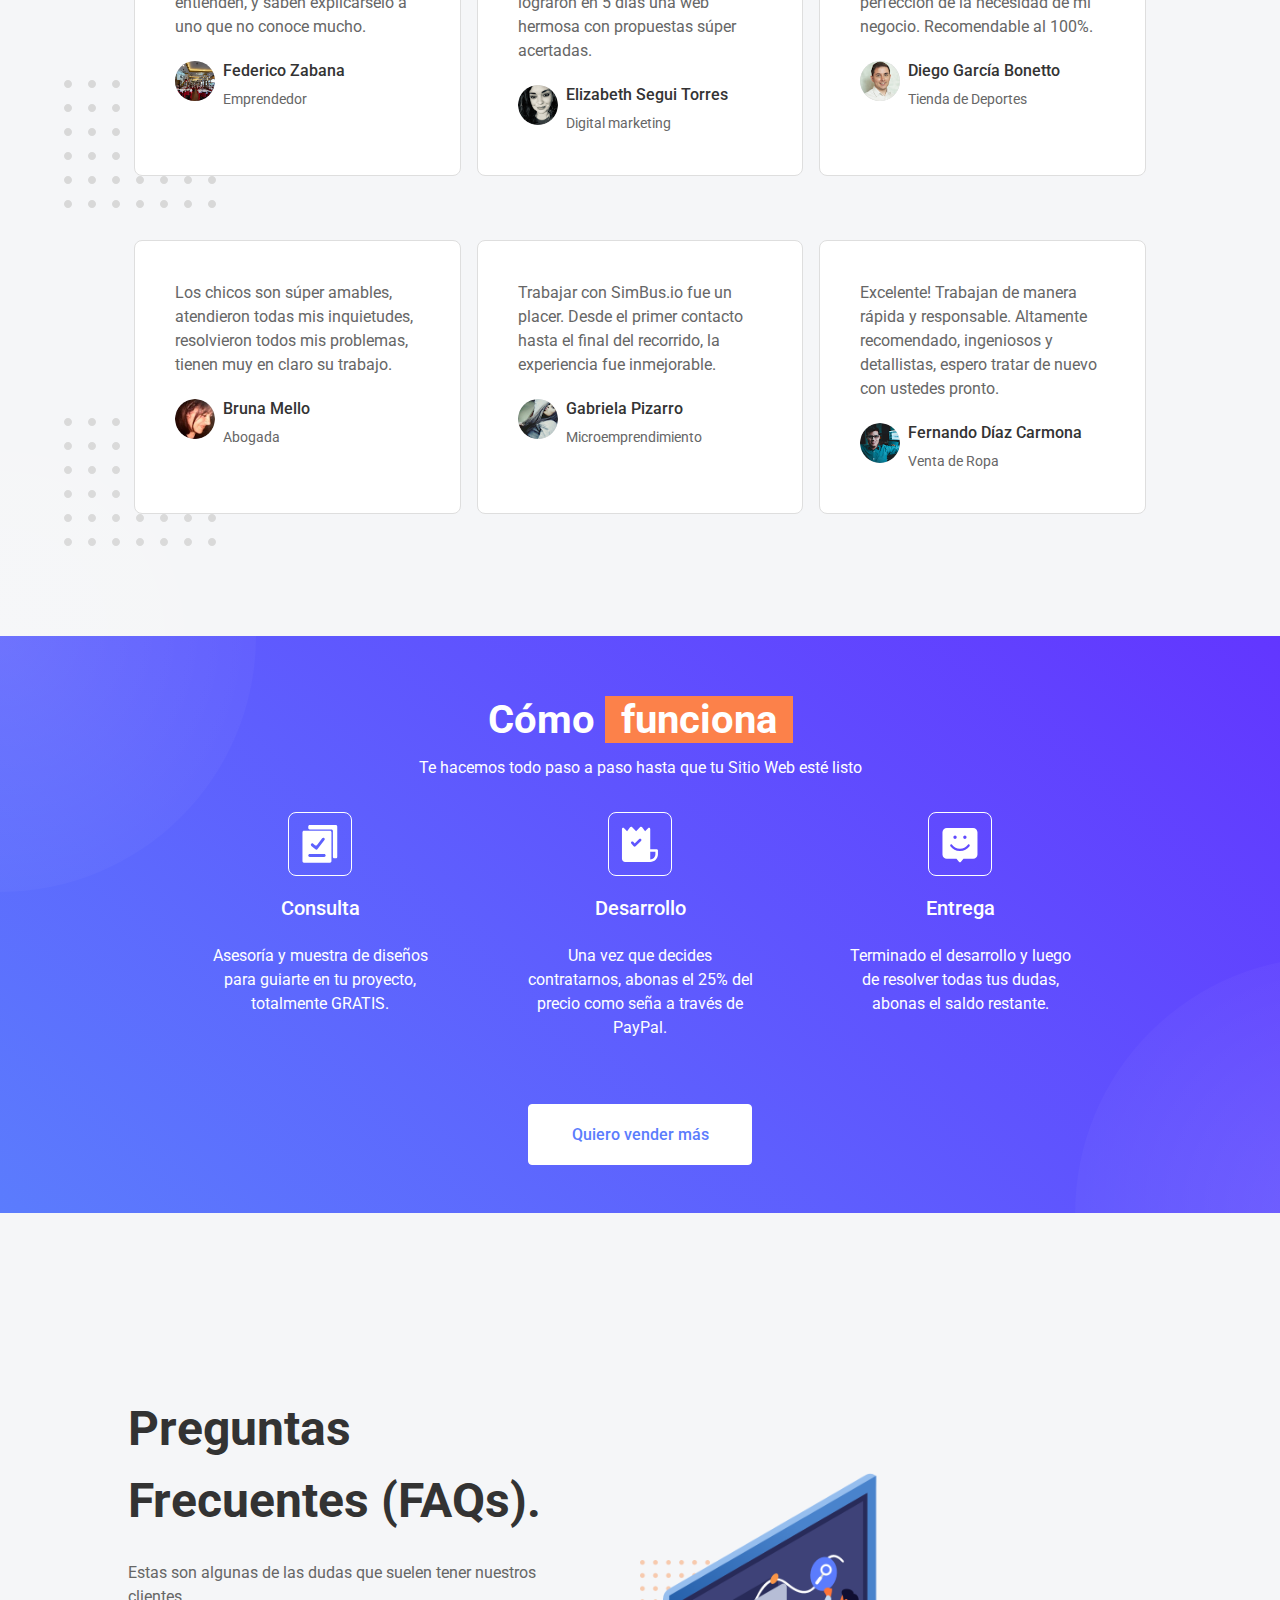
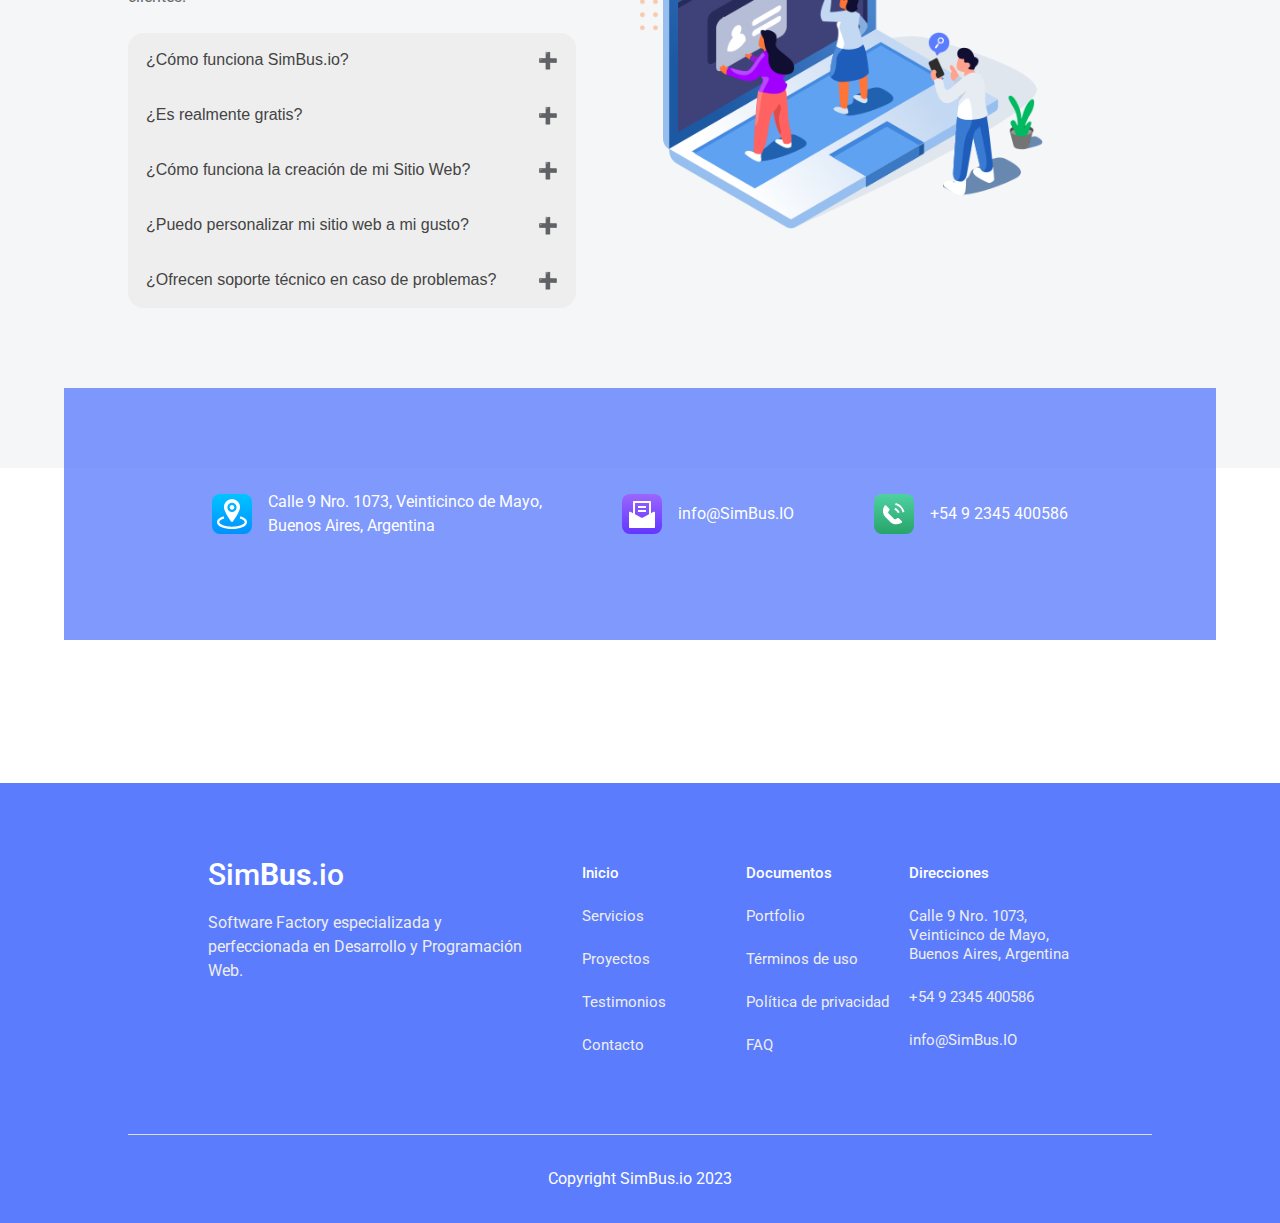
==== commit 616edbe3: "Agregar secciones y corregir responsive" ====
--- a/index.html
+++ b/index.html
@@ -13,7 +13,9 @@
     <link rel="stylesheet" href="https://cdnjs.cloudflare.com/ajax/libs/font-awesome/5.15.3/css/all.min.css" />
 
     <link rel="stylesheet" href="style-gratis.css">
-    <title>Consigue tu Web Gratis - SimBus.io</title>
+    <link rel="shortcut icon" href="./assets/img/favicon.ico" type="image/x-icon">
+
+    <title>Tu Web Gratis - SimBus.io</title>
 
     <script src="./script.js" defer></script>
 </head>
@@ -105,16 +107,16 @@
 
         <section id="services" class="white">
             <div class="columna why">
-                <h2>Top four the reason why you should <span>choosing </span>us.</h2>
-                <p>In quo quaerimus, non numquam eius modi tempora incidunt.</p>
+                <h2>Tres razones por las cuales debes <span>elegirnos</span></h2>
+                <p>Te contamos por somos actualmente la mejor opción para tu Web.</p>
 
                 <div class="service-card">
                     <div class="icon">
                         <img src="./assets/icons/experience-color.svg" alt="Feature Icon">
                     </div>
                     <div class="content why">
-                        <h3>Experience</h3>
-                        <p>Probabo, inquit, modo ista sis aequitate, quam interrogare aut in voluptate ponit.</p>
+                        <h3>Experiencia</h3>
+                        <p>Nuestro conocimiento es el fruto de innumerables proyectos y desafíos superados.</p>
                     </div>
                 </div>
                 <div class="service-card">
@@ -122,8 +124,8 @@
                         <img src="./assets/icons/comunication-color.svg" alt="Feature Icon">
                     </div>
                     <div class="content why">
-                        <h3>Easy Communication</h3>
-                        <p>Probabo, inquit, modo ista sis aequitate, quam nihil impedit, quo.</p>
+                        <h3>Comunicación Eficaz</h3>
+                        <p>Estarás hablando continuamente con personas, no maquinas ni ChatBots.</p>
                     </div>
                 </div>
                 <div class="service-card">
@@ -131,8 +133,8 @@
                         <img src="./assets/icons/confortable-color.svg" alt="Feature Icon">
                     </div>
                     <div class="content why">
-                        <h3>Comfortable</h3>
-                        <p>Alii autem, quibus ego cum teneam sententiam, quid bonum esse fugiendum.</p>
+                        <h3>Colaboración</h3>
+                        <p>Nos enfocamos en entender y priorizar tus objetivos para ofrecerte soluciones a medida.</p>
                     </div>
                 </div>
                 <!-- <a class="button" href="#projects">Ver casos de éxito</a> -->
@@ -147,13 +149,61 @@
 
         <section id="cta">
             <h2>Deja tu correo y te asesoraremos hoy mismo. <span id="naranja">Es GRATIS</span></h2>
-            <form>
-                <div class="email-wrapper">
-                    <input type="email" name="email" id="email" placeholder="Ingrese su email">
-                    <button type="submit" class="cta-btn" onclick="sendWhatsAppMail()">Enviar</button>
-                </div>
-            </form>
-        </section>
+            <div class="cta-container-button">
+                <a class="button" href="#pricing">Quiero vender más</a>
+            </div>
+
+        </section>
+
+        <section id="projects" class="white white2">
+
+            <div class="buttons-select">
+                <button class="select active">SimBus.io</button>
+                <button class="select">Websites</button>
+                <button class="select">Landing Pages</button>
+                <button class="select">E-commerce Sites</button>
+            </div>
+
+            <div class="project-container">
+                <div class="project1 small">
+                    <img src="./assets/projects/1.avif" alt="">
+                </div>
+                <div class="project2 small">
+                    <img src="./assets/projects/2.avif" alt="">
+                </div>
+                <div class="project3 medium">
+                    <img src="./assets/projects/3.avif" alt="">
+                </div>
+                <div class="project4 large">
+                    <img src="./assets/projects/4.avif" alt="">
+                </div>
+                <div class="project5 large">
+                    <img src="./assets/projects/5.avif" alt="">
+                </div>
+                <div class="project6 small">
+                    <img src="./assets/projects/6.avif" alt="">
+                </div>
+                <div class="project7 small">
+                    <img src="./assets/projects/7.avif" alt="">
+                </div>
+                <div class="project8 small">
+                    <img src="./assets/projects/8.avif" alt="">
+                </div>
+                <div class="project9 small">
+                    <img src="./assets/projects/9.avif" alt="">
+                </div>
+            </div>
+
+            <a class="button" href="#projects">Ver casos de éxito</a>
+
+            <div id="imageModal" class="modal">
+                <span class="close" onclick="closeModal()">&times;</span>
+                <img class="modal-content" id="img01">
+                <div id="caption"></div>
+            </div>
+
+        </section>
+
 
         <section id="testimonials" class="white2">
             <img src="./assets/icons/Bitmap.png" alt="">
@@ -203,41 +253,41 @@
             <div class="testimonial-cards">
                 <img src="./assets/icons/Combined Shape.svg" alt="">
                 <div class="testimonial-card">
-                    <p>Resolvieron todos mis problemas, tienen muy en claro su trabajo, lo entienden, y saben
-                        explicárselo a uno que no conoce mucho. </p>
-                    <div class="testimonial-person">
-                        <div class="testimonial-photo">
-                            <img src="./assets/testimonials/federico.jpg" alt="">
-                        </div>
-                        <div class="testimonial-name-work">
-                            <h5>Federico Zabana</h5>
-                            <p>Emprendedor</p>
-                        </div>
-                    </div>
-                </div>
-                <div class="testimonial-card">
-                    <p>Nos asesoraron estupendamente, nos entendieron a la perfección y lograron en 5 días una web
-                        hermosa con propuestas súper acertadas.</p>
-                    <div class="testimonial-person">
-                        <div class="testimonial-photo">
-                            <img src="./assets/testimonials/elizabeth.png" alt="">
-                        </div>
-                        <div class="testimonial-name-work">
-                            <h5>Elizabeth Segui Torres</h5>
-                            <p>Digital marketing</p>
-                        </div>
-                    </div>
-                </div>
-                <div class="testimonial-card">
-                    <p>Excelente precio y calidad en el servicio. Entendimiento a la perfección de la necesidad de mi
-                        negocio. Recomendable al 100%.</p>
-                    <div class="testimonial-person">
-                        <div class="testimonial-photo">
-                            <img src="./assets/testimonials/diego.png" alt="">
-                        </div>
-                        <div class="testimonial-name-work">
-                            <h5>Diego García Bonetto</h5>
-                            <p>Tienda de Deportes </p>
+                    <p>Los chicos son súper amables, atendieron todas mis inquietudes, resolvieron todos mis problemas,
+                        tienen muy en claro su trabajo. </p>
+                    <div class="testimonial-person">
+                        <div class="testimonial-photo">
+                            <img src="./assets/testimonials/bruna.png" alt="">
+                        </div>
+                        <div class="testimonial-name-work">
+                            <h5>Bruna Mello</h5>
+                            <p>Abogada</p>
+                        </div>
+                    </div>
+                </div>
+                <div class="testimonial-card">
+                    <p>Trabajar con SimBus.io fue un placer. Desde el primer contacto hasta el final del recorrido, la
+                        experiencia fue inmejorable.</p>
+                    <div class="testimonial-person">
+                        <div class="testimonial-photo">
+                            <img src="./assets/testimonials/gabriela.png" alt="">
+                        </div>
+                        <div class="testimonial-name-work">
+                            <h5>Gabriela Pizarro</h5>
+                            <p>Microemprendimiento</p>
+                        </div>
+                    </div>
+                </div>
+                <div class="testimonial-card">
+                    <p>Excelente! Trabajan de manera rápida y responsable. Altamente recomendado, ingeniosos y
+                        detallistas, espero tratar de nuevo con ustedes pronto.</p>
+                    <div class="testimonial-person">
+                        <div class="testimonial-photo">
+                            <img src="./assets/testimonials/fernando.png" alt="">
+                        </div>
+                        <div class="testimonial-name-work">
+                            <h5>Fernando Díaz Carmona</h5>
+                            <p>Venta de Ropa</p>
                         </div>
                     </div>
                 </div>
@@ -276,8 +326,10 @@
                 <a class="button" href="#pricing">Quiero vender más</a>
             </div>
 
+
             <div class="oval-top-left"></div>
             <div class="oval-bottom-right"></div>
+
         </section>
 
         <section id="form" class="white2">
@@ -288,22 +340,28 @@
                 <div class="accordion-container">
                     <button class="accordion">¿Cómo funciona SimBus.io?</button>
                     <div class="panel">
-                        <p>SimBus.io es una plataforma digital gratuita creada para empoderar a las empresas de todo el mundo. Con nuestra plataforma, cualquiera puede crear página web y compartirla fácilmente con tus clientes </p>
-                    </div>
-    
+                        <p>SimBus.io es una plataforma digital gratuita creada para empoderar a las empresas de todo el
+                            mundo. Con nuestra plataforma, cualquiera puede crear página web y compartirla fácilmente
+                            con tus clientes </p>
+                    </div>
+
                     <button class="accordion">¿Es realmente gratis?</button>
                     <div class="panel">
-                        <p>¡Sí! Es de uso gratuito. Tiene todas las características que podrías necesitar para comenzar a vender tus productos.</p>
-                    </div>
-    
+                        <p>¡Sí! Es de uso gratuito. Tiene todas las características que podrías necesitar para comenzar
+                            a vender tus productos.</p>
+                    </div>
+
                     <button class="accordion">¿Cómo funciona la creación de mi Sitio Web?</button>
                     <div class="panel">
-                        <p>Debes dejar tus mail y/o teléfono para que uno de nuestros desarrolladores se ponga en contacto contigo y podemos empezar con el proceso de creación.</p>
+                        <p>Debes dejar tus mail y/o teléfono para que uno de nuestros desarrolladores se ponga en
+                            contacto contigo y podemos empezar con el proceso de creación.</p>
                     </div>
 
                     <button class="accordion">¿Puedo personalizar mi sitio web a mi gusto?</button>
                     <div class="panel">
-                        <p>Por supuesto. Una vez que uno de nuestros desarrolladores se ponga en contacto contigo, podrás detallar tus preferencias y requerimientos específicos para que el diseño y las funciones del sitio web se ajusten a tus necesidades y visión de marca.
+                        <p>Por supuesto. Una vez que uno de nuestros desarrolladores se ponga en contacto contigo,
+                            podrás detallar tus preferencias y requerimientos específicos para que el diseño y las
+                            funciones del sitio web se ajusten a tus necesidades y visión de marca.
 
                         </p>
                     </div>
@@ -311,7 +369,9 @@
                     <button class="accordion">¿Ofrecen soporte técnico en caso de problemas?
                     </button>
                     <div class="panel">
-                        <p>¡Claro! Contamos con un equipo de soporte técnico dedicado para ayudarte con cualquier inconveniente que puedas encontrar. Siempre estamos aquí para asegurarnos de que tu experiencia con SimBus.io sea la mejor posible.</p>
+                        <p>¡Claro! Contamos con un equipo de soporte técnico dedicado para ayudarte con cualquier
+                            inconveniente que puedas encontrar. Siempre estamos aquí para asegurarnos de que tu
+                            experiencia con SimBus.io sea la mejor posible.</p>
                     </div>
 
                 </div>
@@ -349,6 +409,49 @@
         </section>
     </main>
 
+    <footer>
+        <section>
+            <div class="content">
+                <div class="col1">
+                    <a href="#" class="logo">
+                        <p>Sim<span>Bus</span>.io</p>
+                    </a>
+                    <p class="text">Software Factory especializada y perfeccionada en Desarrollo y Programación Web.
+                    </p>
+                </div>
+                <div class="col2">
+                    <ul class="menu">
+                        <li><a class="active" href="./index.html">Inicio</a></li>
+                        <li><a href="#services">Servicios</a></li>
+                        <li><a href="#projects">Proyectos</a></li>
+                        <li><a href="#testimonials">Testimonios</a></li>
+                        <li><a href="#">Contacto</a></li>
+                    </ul>
+                </div>
+                <div class="col3">
+                    <ul class="menu">
+                        <li><a class="active" href="#">Documentos</a></li>
+                        <li><a href="#projects">Portfolio</a></li>
+                        <li><a href="#">Términos de uso</a></li>
+                        <li><a href="#">Política de privacidad</a></li>
+                        <li><a href="#form">FAQ</a></li>
+                    </ul>
+                </div>
+                <div class="col4">
+                    <ul class="menu">
+                        <li><a class="active" href="#">Direcciones</a></li>
+                        <li><a>Calle 9 Nro. 1073, Veinticinco de Mayo, <br>Buenos Aires, Argentina</a></li>
+                        <li><a href="https://wa.me/5492345400586?text=Hola,%20estoy%20interesado%20en%20el%20servicio%20de%20desarrollo%20web!
+                            " target="_blank">+54 9 2345 400586</a></li>
+                        <li><a href="#">info@SimBus.IO</a></li>
+                    </ul>
+                </div>
+            </div>
+            <div class="copyright">
+                <p>Copyright SimBus.io 2023</p>
+            </div>
+        </section>
+    </footer>
 </body>
 
 </html>--- a/style-gratis.css
+++ b/style-gratis.css
@@ -190,7 +190,7 @@
     flex-direction: column;
     justify-content: center;
     align-items: center;
-    gap: .5rem;
+    gap: 1rem;
     margin-top: 2rem;
 }
 
@@ -227,6 +227,7 @@
     border-radius: 2rem;
     cursor: pointer;
     transition: background-color 0.3s ease;
+    padding: .5rem;
 }
 
 #hero form #submit:hover {
@@ -401,6 +402,135 @@
     background-color: #6236FF;
 }
 
+#projects {
+    display: flex;
+    flex-direction: column;
+    gap: 4rem;    
+    padding-bottom: 5vh;
+}
+
+
+.project-container>div {
+    background-color: #bebebe;
+    border: 1rem solid #5b7bfd63;
+    box-shadow: 0px 10px 20px 0px rgba(46, 51, 71, 0.08);
+    width: 100%; /* Cambio importante aquí */
+    height: 100%; /* Cambio importante aquí */
+    transition: transform 0.3s ease-in-out; 
+}
+
+.project-container>div>img {
+    max-width: 100%;
+    height: 100%;
+    object-fit: cover;
+    cursor: pointer;
+}
+
+.project-container>div:hover{
+    transform: scale(1.03);
+}
+
+.project-container {
+    width: 100%;
+    height: 100%;
+    display: grid;
+    grid-template-columns: 1fr 1fr 1fr 1fr;
+    grid-template-rows: 1fr 1fr 1fr 1fr;
+    gap: 1rem 1rem;
+    grid-auto-flow: row;
+    grid-template-areas:
+        "project1 project3 project4 project4"
+        "project2 project3 project4 project4"
+        "project5 project5 project6 project7"
+        "project5 project5 project8 project9";
+}
+
+.small img, .medium img, .large img {
+    width: 100%; /* Asegura que la imagen ocupe todo el ancho del contenedor */
+    height: 100%; /* Asegura que la imagen ocupe toda la altura del contenedor */
+    object-fit: cover; /* Hace que la imagen se recorte y se ajuste al tamaño de su contenedor */
+}
+
+.project1 {
+    grid-area: project1;
+}
+
+.project2 {
+    grid-area: project2;
+}
+
+.project3 {
+    grid-area: project3;
+}
+
+.project4 {
+    grid-area: project4;
+}
+
+.project5 {
+    grid-area: project5;
+}
+
+.project6 {
+    grid-area: project6;
+}
+
+.project7 {
+    grid-area: project7;
+}
+
+.project8 {
+    grid-area: project8;
+}
+
+.project9 {
+    grid-area: project9;
+}
+
+
+.modal {
+    display: none;
+    position: fixed;
+    z-index: 1000;
+    left: 0;
+    top: 0;
+    width: 100%;
+    height: 100%;
+    overflow: auto;
+    background-color: rgba(0,0,0,0.8);
+}
+
+.modal-content {
+    margin: auto;
+    display: block;
+    width: 80%;
+    max-width: 90vw;
+}
+
+.close {
+    position: absolute;
+    top: 15px;
+    right: 35px;
+    color: #f1f1f1;
+    font-size: 40px;
+    font-weight: bold;
+    transition: 0.3s;
+    cursor: pointer;
+}
+
+.close:hover,
+.close:focus {
+    color: #bbb;
+    text-decoration: none;
+    cursor: pointer;
+}
+
+.project-container img {
+    cursor: pointer;
+}
+
+
+
 
 #testimonials {
     height: auto;
@@ -509,6 +639,7 @@
 .process-card>p {
     margin-top: .5rem;
 }
+
 
 .oval-top-left,
 .oval-bottom-right {
@@ -608,9 +739,13 @@
     background-color: #6236FF;
 }
 
-
-/* Style the buttons that are used to open and close the accordion panel */
-.accordion {
+#form .accordion-container {
+    background-color: #eee;
+    
+    border-radius: 1rem;
+}
+#form .accordion {
+    border-radius: 1rem;
     background-color: #eee;
     color: #444;
     cursor: pointer;
@@ -620,33 +755,33 @@
     border: none;
     outline: none;
     transition: 0.4s;
-    font-size: 1rem;
-}
-
-/* Add a background color to the button if it is clicked on (add the .active class with JS), and when you move the mouse over it (hover) */
-.active,
+    font-size: 1rem;    
+}
+
+#form.active,
 .accordion:hover {
     background-color: #ccc;
 }
 
-.panel {
+#form .panel {
     padding: 0 18px;
     background-color: white;
     max-height: 0;
     overflow: hidden;
-    transition: max-height 0.4s ease, padding 0.4s ease;  /* Añadir la transición para el padding */
+    transition: max-height 0.4s ease, padding 0.4s ease;
+    /* Añadir la transición para el padding */
     text-align: left;
 }
 
-.accordion:after {
-    content: '\02795';    
+#form .accordion:after {
+    content: '\02795';
     color: #777;
     float: right;
     margin-left: 5px;
 }
 
-.active:after {
-    content: "\02796";    
+#form .active:after {
+    content: "\02796";
 }
 
 #contact {
@@ -692,6 +827,93 @@
 }
 
 
+footer section {
+    height: auto;
+    background: #5B7CFD;    
+    display: flex;
+    flex-direction: column;
+    justify-content: space-between;
+}
+
+footer section .content {
+    width: 100%;
+    display: flex;
+    flex-direction: row;
+    padding: 5rem;
+}
+
+footer section .content ul {
+    display: flex;
+    flex-direction: column;
+    gap: 1.5rem;
+}
+
+footer section .content a,
+footer section .content p.text {
+    font-weight: 400;
+    color: #eee;
+}
+
+footer section .content a {
+    font-size: 15px;
+}
+
+footer section .content .col1,
+footer section .content .col2,
+footer section .content .col3,
+footer section .content .col4 {
+    flex: 1;
+}
+
+footer section .content .col1 {
+    flex: 2;
+    display: flex;
+    flex-direction: column;
+    gap: 1.5rem;
+    margin-right: 3rem;
+}
+
+footer section .copyright {
+    width: 100%;
+    padding: 2rem 5rem;
+    border-top: 1px solid #DEDEDE;
+    text-align: center;
+}
+
+
+.logo {
+    z-index: 101;
+}
+
+.logo p {
+    color: white;
+    font-size: 1.875rem;
+    font-weight: 500;
+}
+
+.logo p span {
+    color: white;
+    font-weight: 700;
+}
+
+.navbar .menu {
+    display: flex;
+    gap: 4vw;
+}
+
+.menu a {
+    color: #ccc;
+}
+
+
+.menu a:hover {
+    color: white;
+}
+
+.menu .active {
+    color: white;
+    font-weight: 500;
+}
 
 @media screen and (max-width: 815px) {
     #hero {
@@ -769,8 +991,8 @@
 
 
     #cta {
-        min-height: 70vh;
-        gap: 3rem;
+        min-height: 80vh;
+        gap: 1rem;
     }
 
     #cta h2 {
@@ -778,8 +1000,39 @@
         padding: 0;
     }
 
+    #projects {
+        padding: 5rem 1rem 5vh 5vw;
+    }
+
+    #projects .buttons-select {
+        display: none;
+    }
+
+    .project-container {
+        width: 90%;        
+        grid-template-columns: 1fr;
+        grid-template-rows: 1fr 1fr 1fr 1fr;
+        gap: 1rem 1rem;
+        grid-template-areas:
+            "project1"
+            "project2"
+            "project3"
+            "project3"
+        ;
+    }
+
+    .project4,
+    .project5,
+    .project6,
+    .project7,
+    .project8,
+    .project9 {
+        display: none;
+    }
+
+
     #testimonials {
-        padding: 10vh 5vw;
+        padding: 5vh 5vw;
         align-items: center;
         justify-content: center;
     }
@@ -821,5 +1074,61 @@
         max-width: 90%;
     }
 
+    .oval-top-left,
+    .oval-bottom-right {
+        transform: none;;
+    }
+
+    #contact {
+        height: fit-content;
+        padding: 0;
+        text-align: left;
+    }
+
+    #contact .contact-containers {
+        position: relative;
+        flex-direction: column;
+        align-items: flex-start;
+        width: 100%;
+        height: 100%;
+        padding: 5rem;
+        gap: 2rem;
+    }
+
+    footer section {
+        padding: 0;
+    }
+
+    footer section .content {
+        padding: 3rem 3rem;        
+    }
+
+    footer section .content .col1,
+    footer section .content .col2,
+    footer section .content .col3,
+    footer section .content .col4 {
+        flex: 1;
+        margin-right: 0;
+        gap: 1rem;        
+    }
+
+    footer section .content ul {
+        gap: .75rem;
+        margin-top: 2rem;
+    }
+
+    footer section .content ul a, 
+    footer .text {
+        font-size: .875rem;
+    }
+
+    footer section .content {
+        flex-wrap: wrap;
+    }
+
+    footer section .copyright {
+        width: 90%;
+        padding: 2rem 3rem;
+    }
 
 }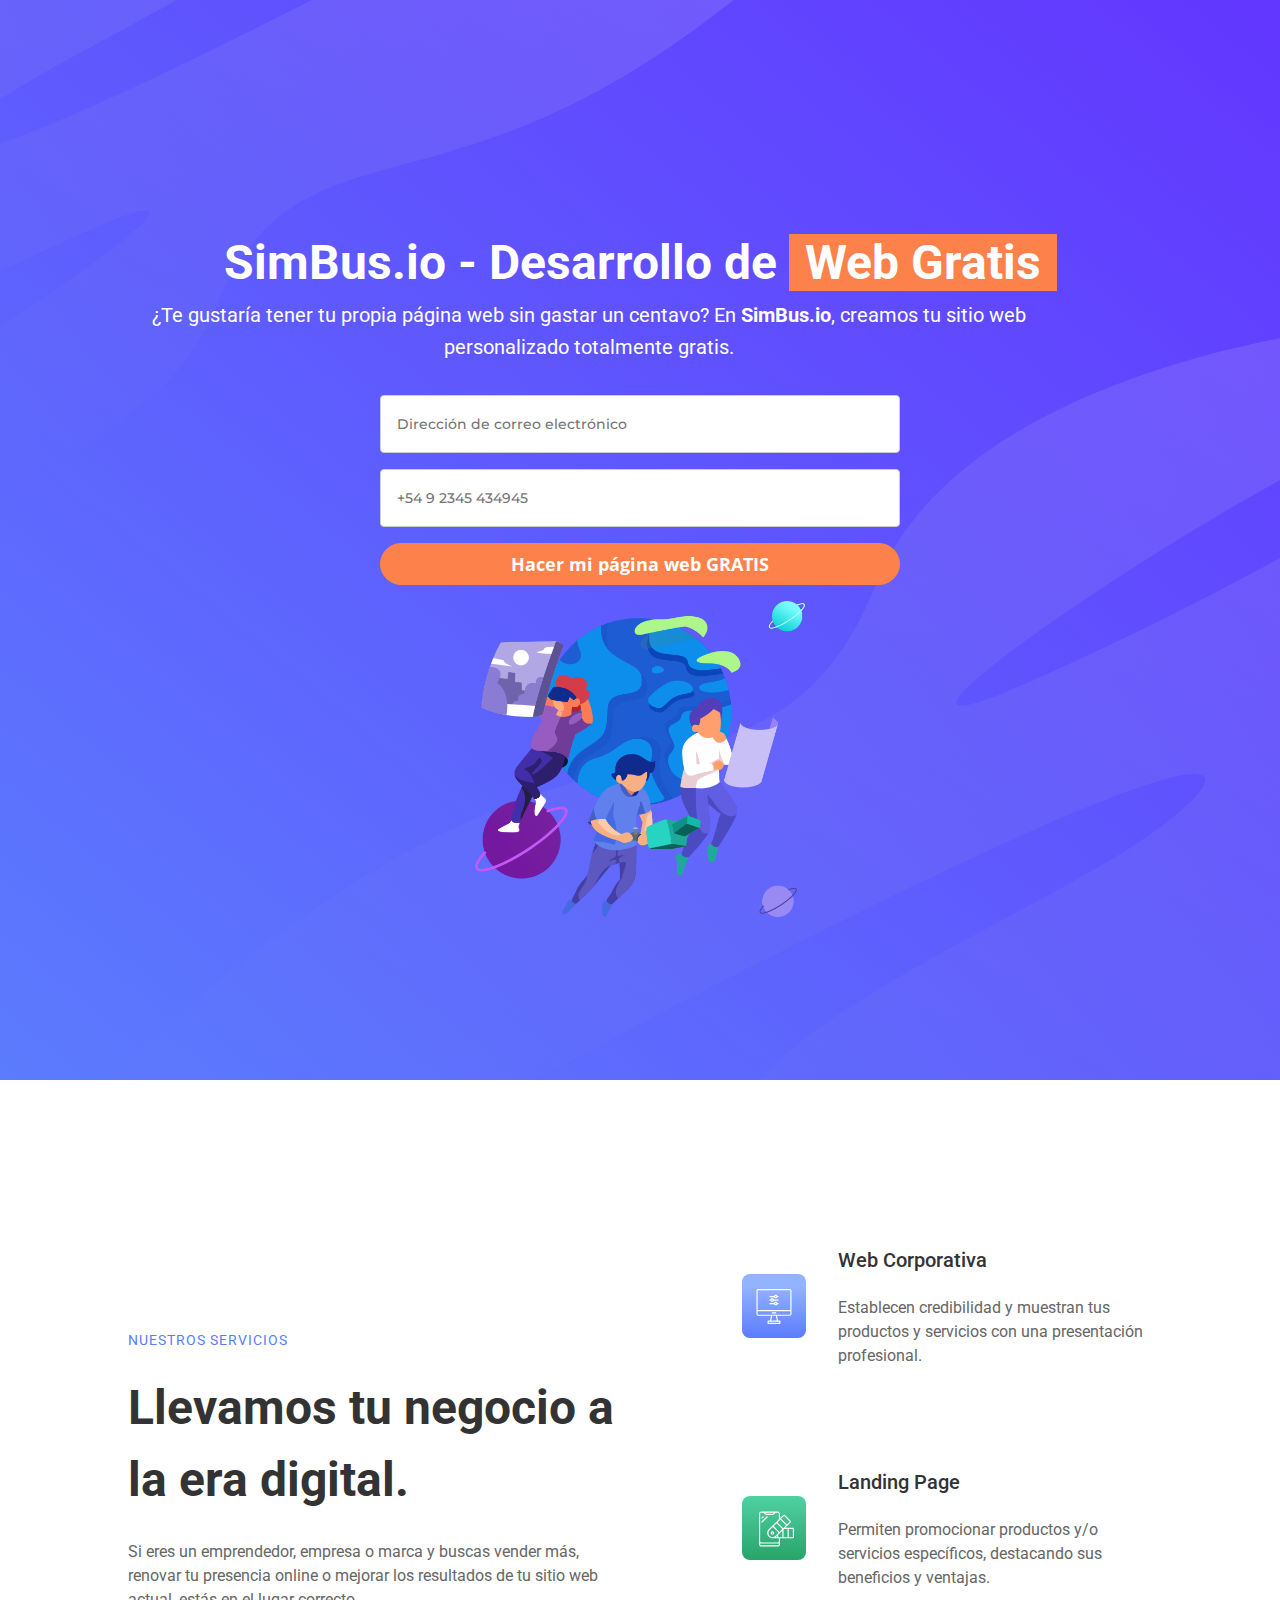
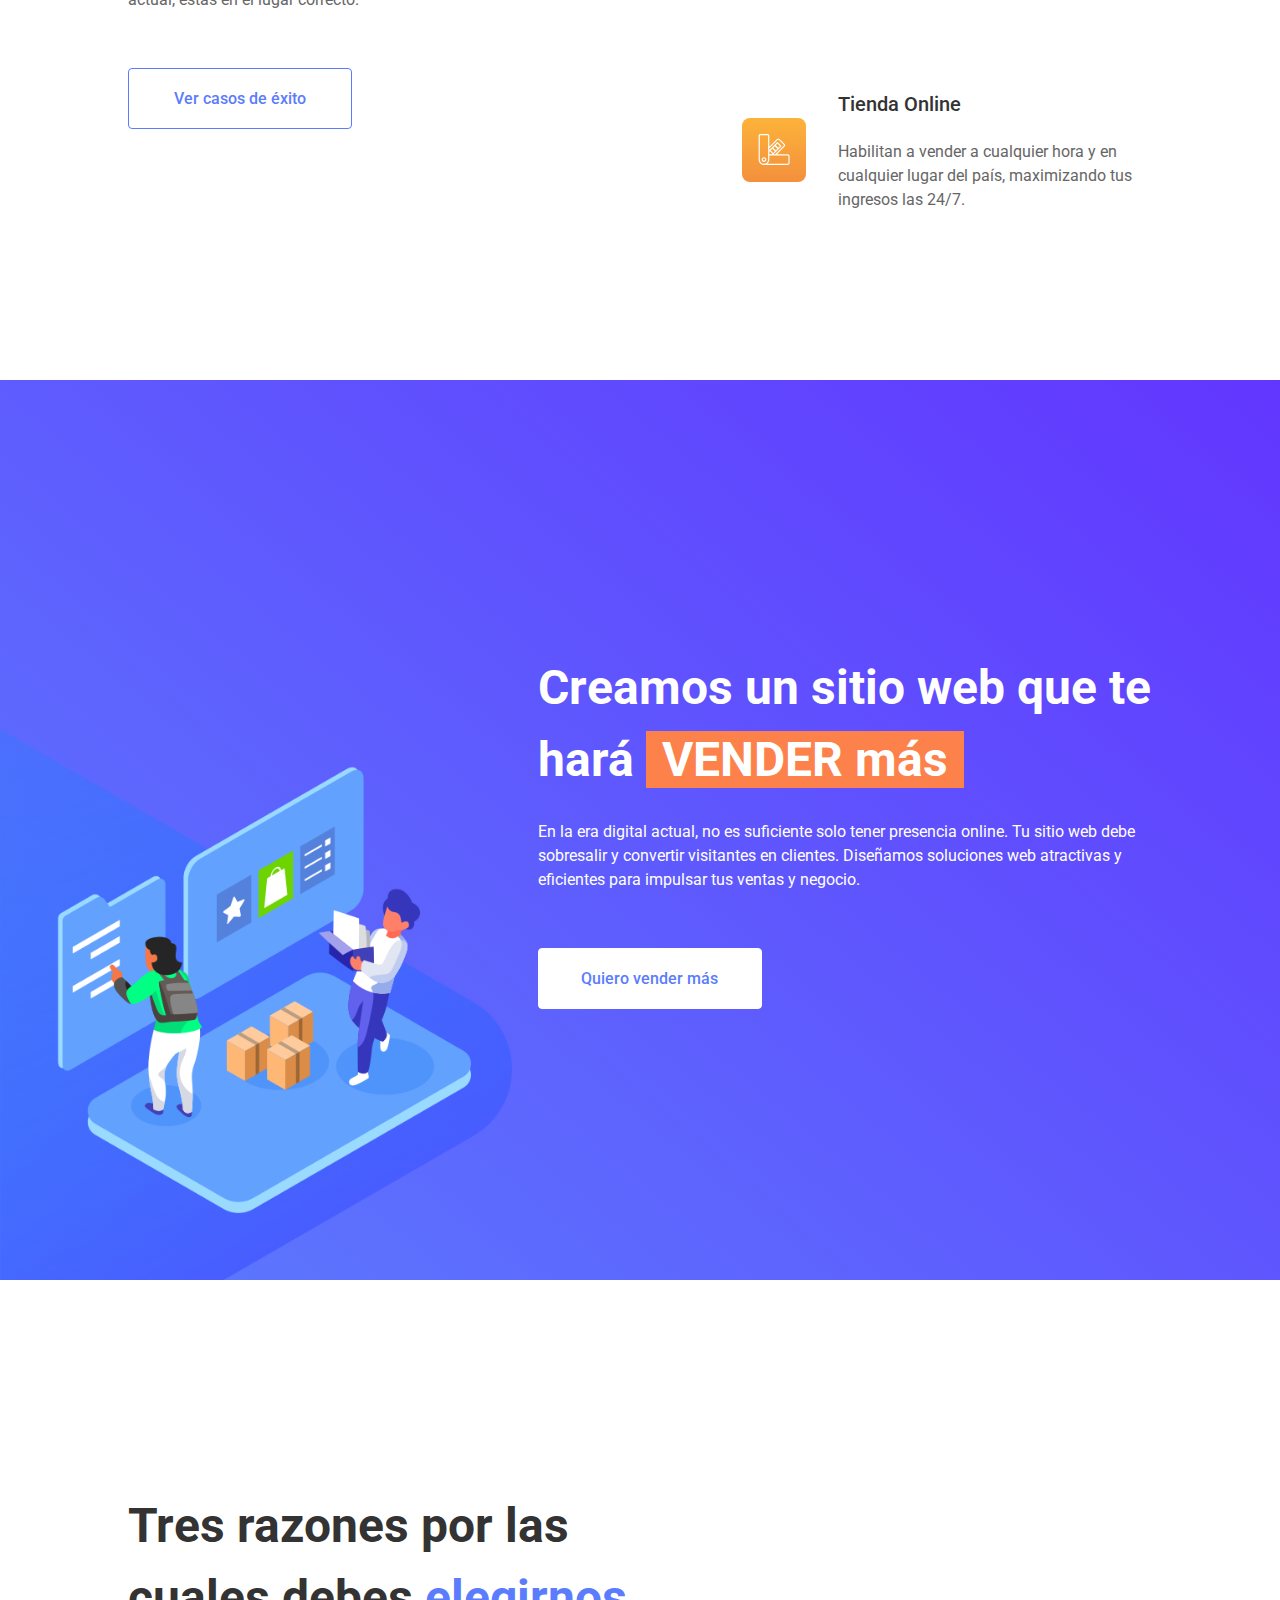
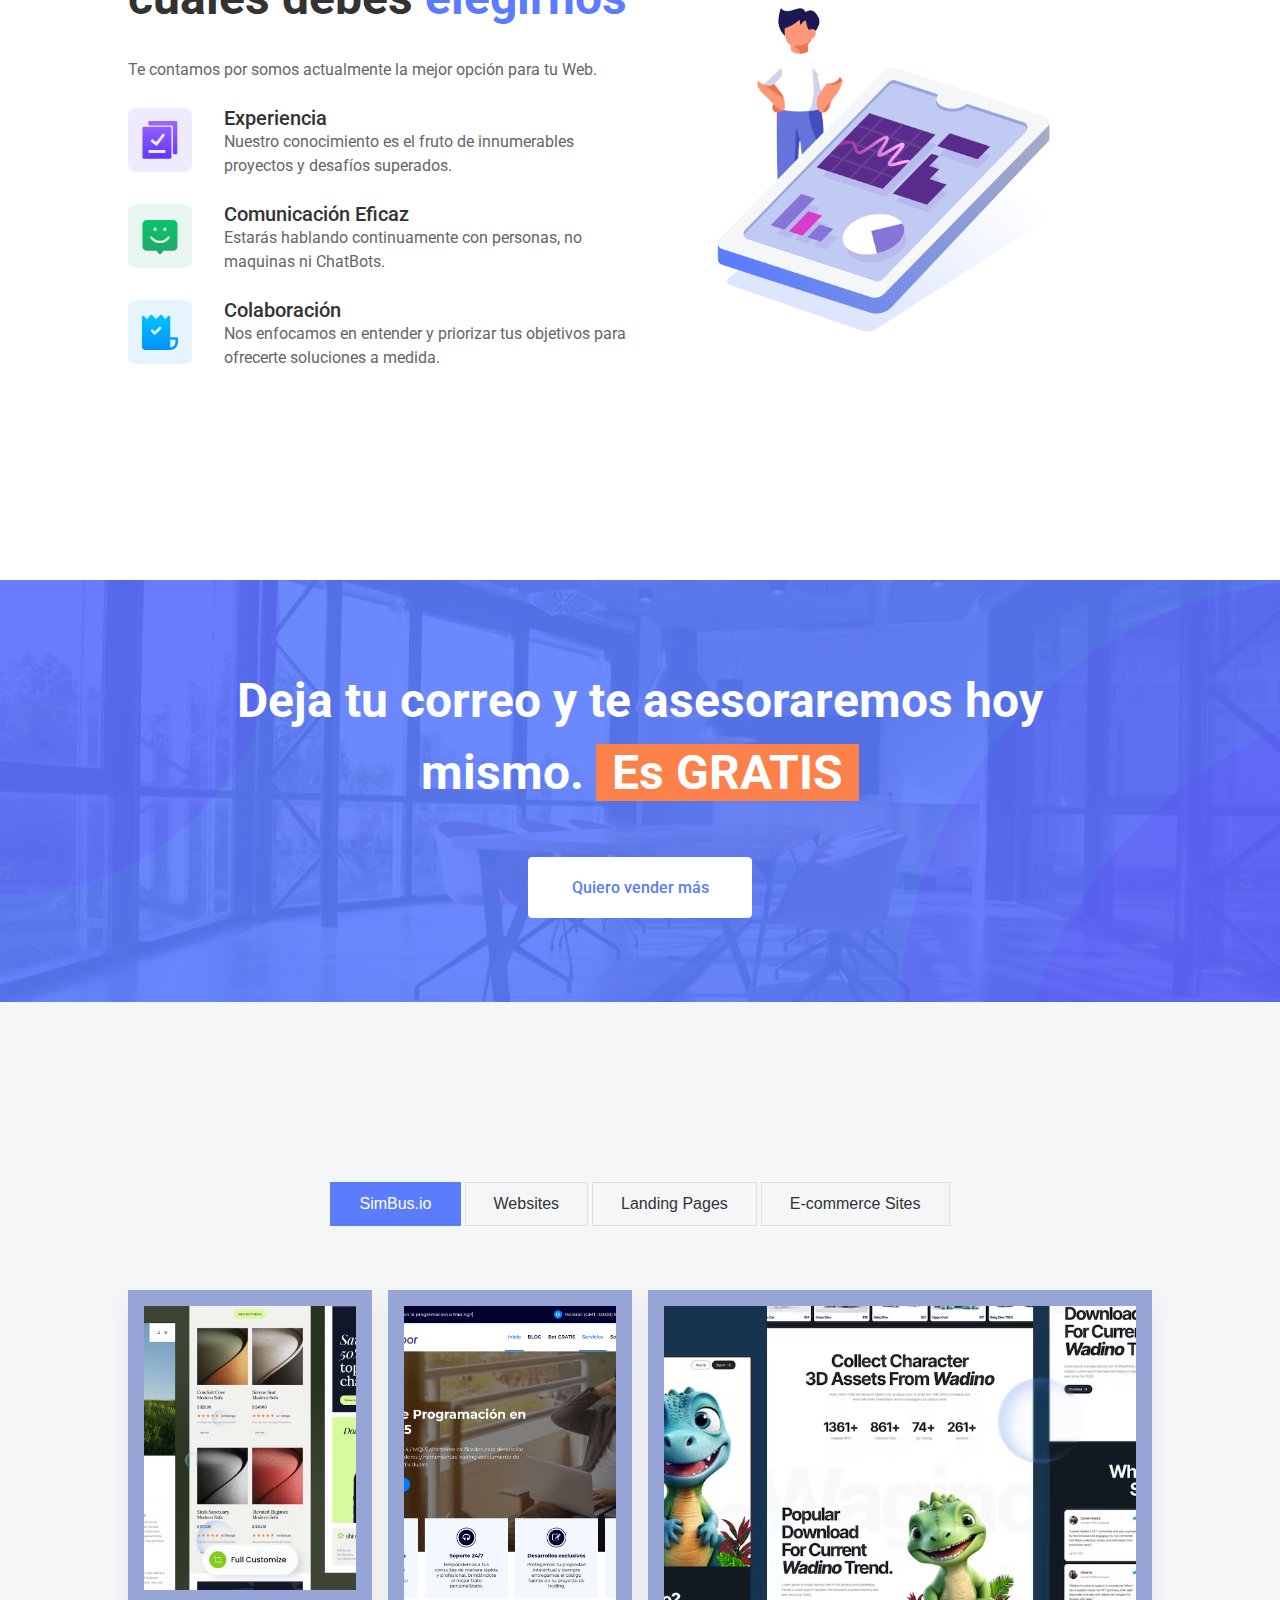
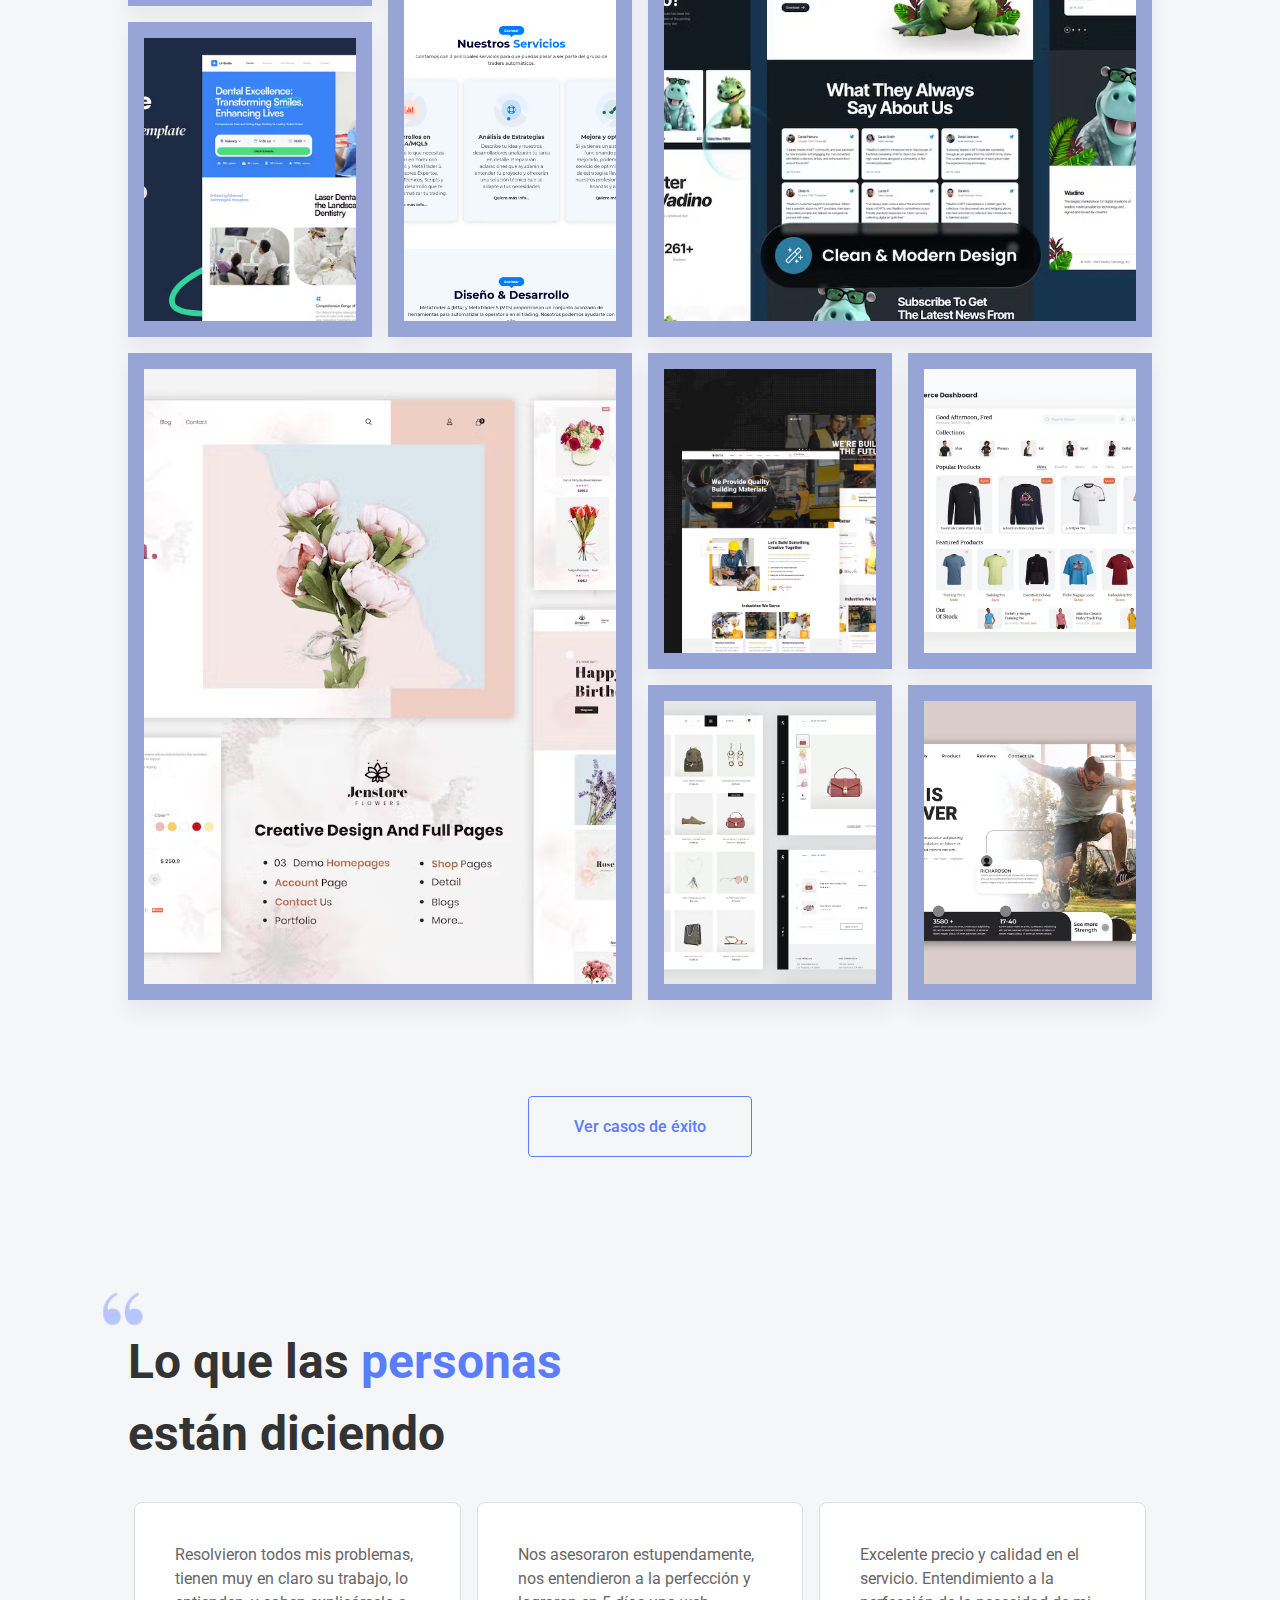
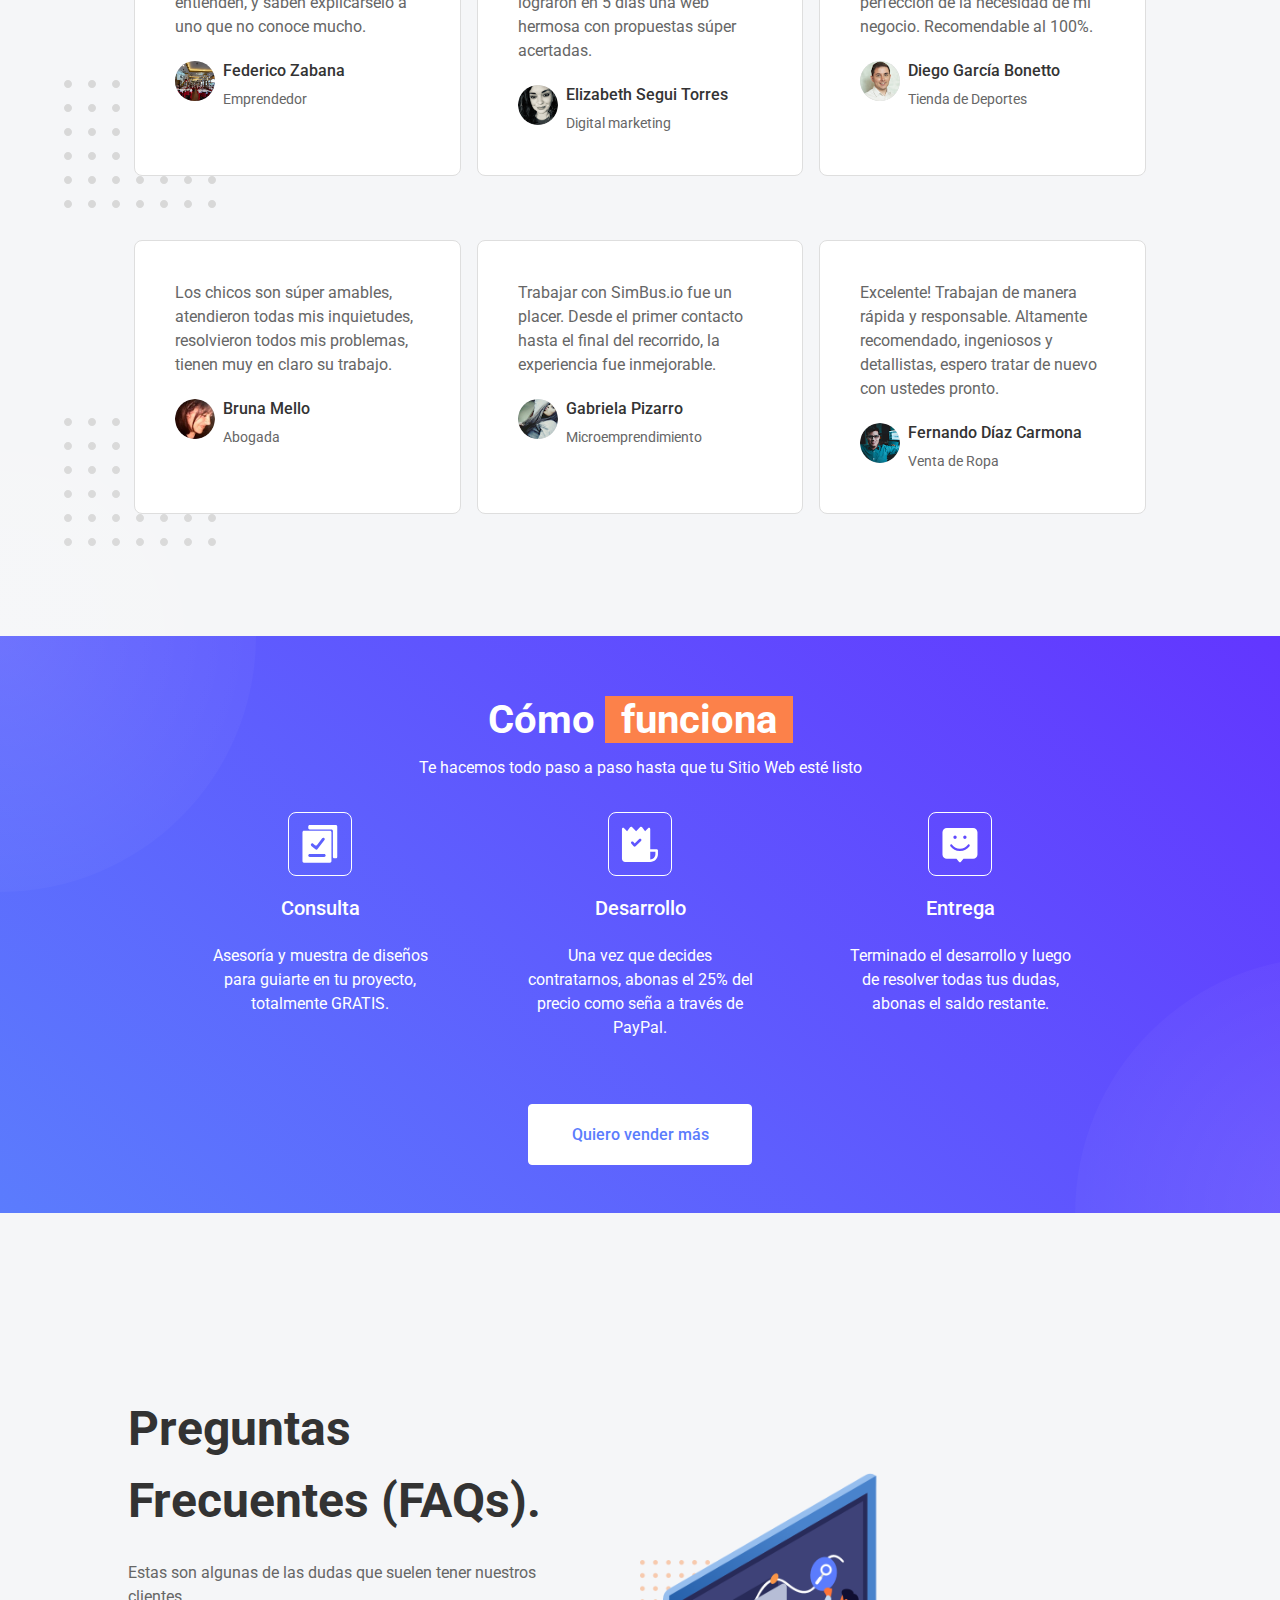
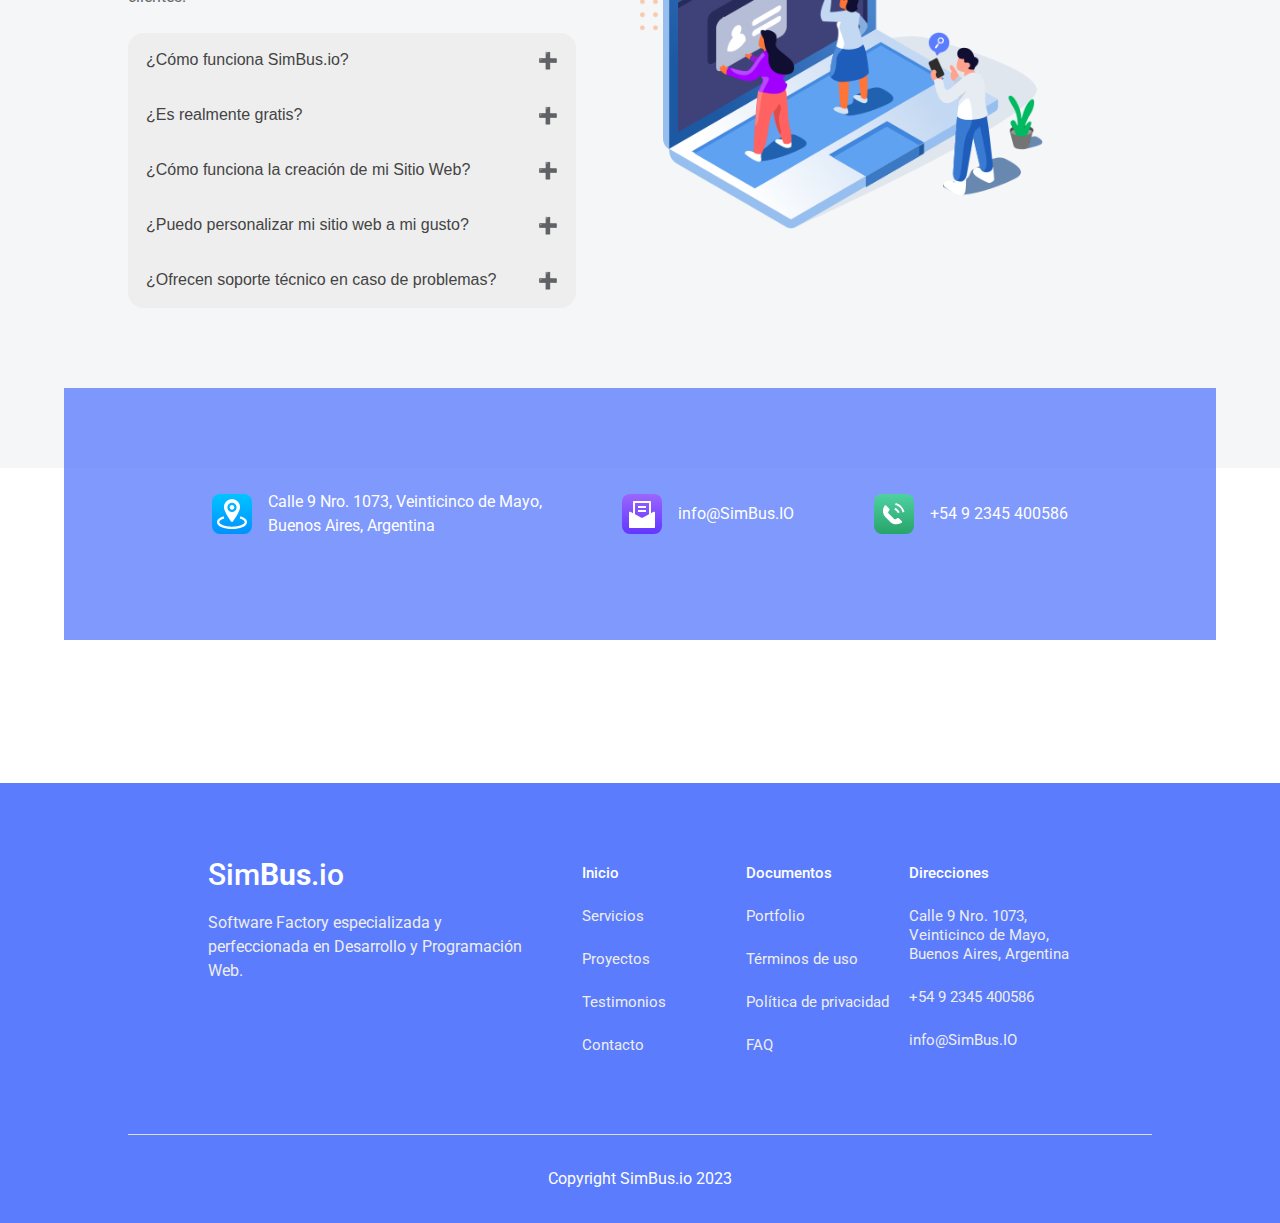
==== commit c05058ce: "Agregar negrita" ====
--- a/index.html
+++ b/index.html
@@ -26,7 +26,7 @@
 
             <div class="contenido">
                 <h1>SimBus.io - Desarrollo de <span id="naranja">Web Gratis</span></h1>
-                <p>¿Te gustaría tener tu propia página web sin gastar un centavo? En SimBus.io, creamos tu sitio web
+                <p>¿Te gustaría tener tu propia página web sin gastar un centavo? En <b>SimBus.io</b>, creamos tu sitio web
                     personalizado totalmente gratis.</p>
 
                 <form action="" method="post">
--- a/style-gratis.css
+++ b/style-gratis.css
@@ -136,6 +136,11 @@
 
 .button.transparent:hover {
     background-color: rgba(91, 124, 253, 0.5);
+}
+
+#negrita {
+    color: white;
+    font-weight: 500;
 }
 
 #hero {
@@ -917,12 +922,13 @@
 
 @media screen and (max-width: 815px) {
     #hero {
-        padding: 3rem 1rem;
+        padding: 4rem 1rem 3rem 1rem;
         height: auto;
     }
 
     #hero p {
-        font-size: 1rem;
+        margin-top: 1rem;
+        font-size: 1.125rem;
     }
 
     header,
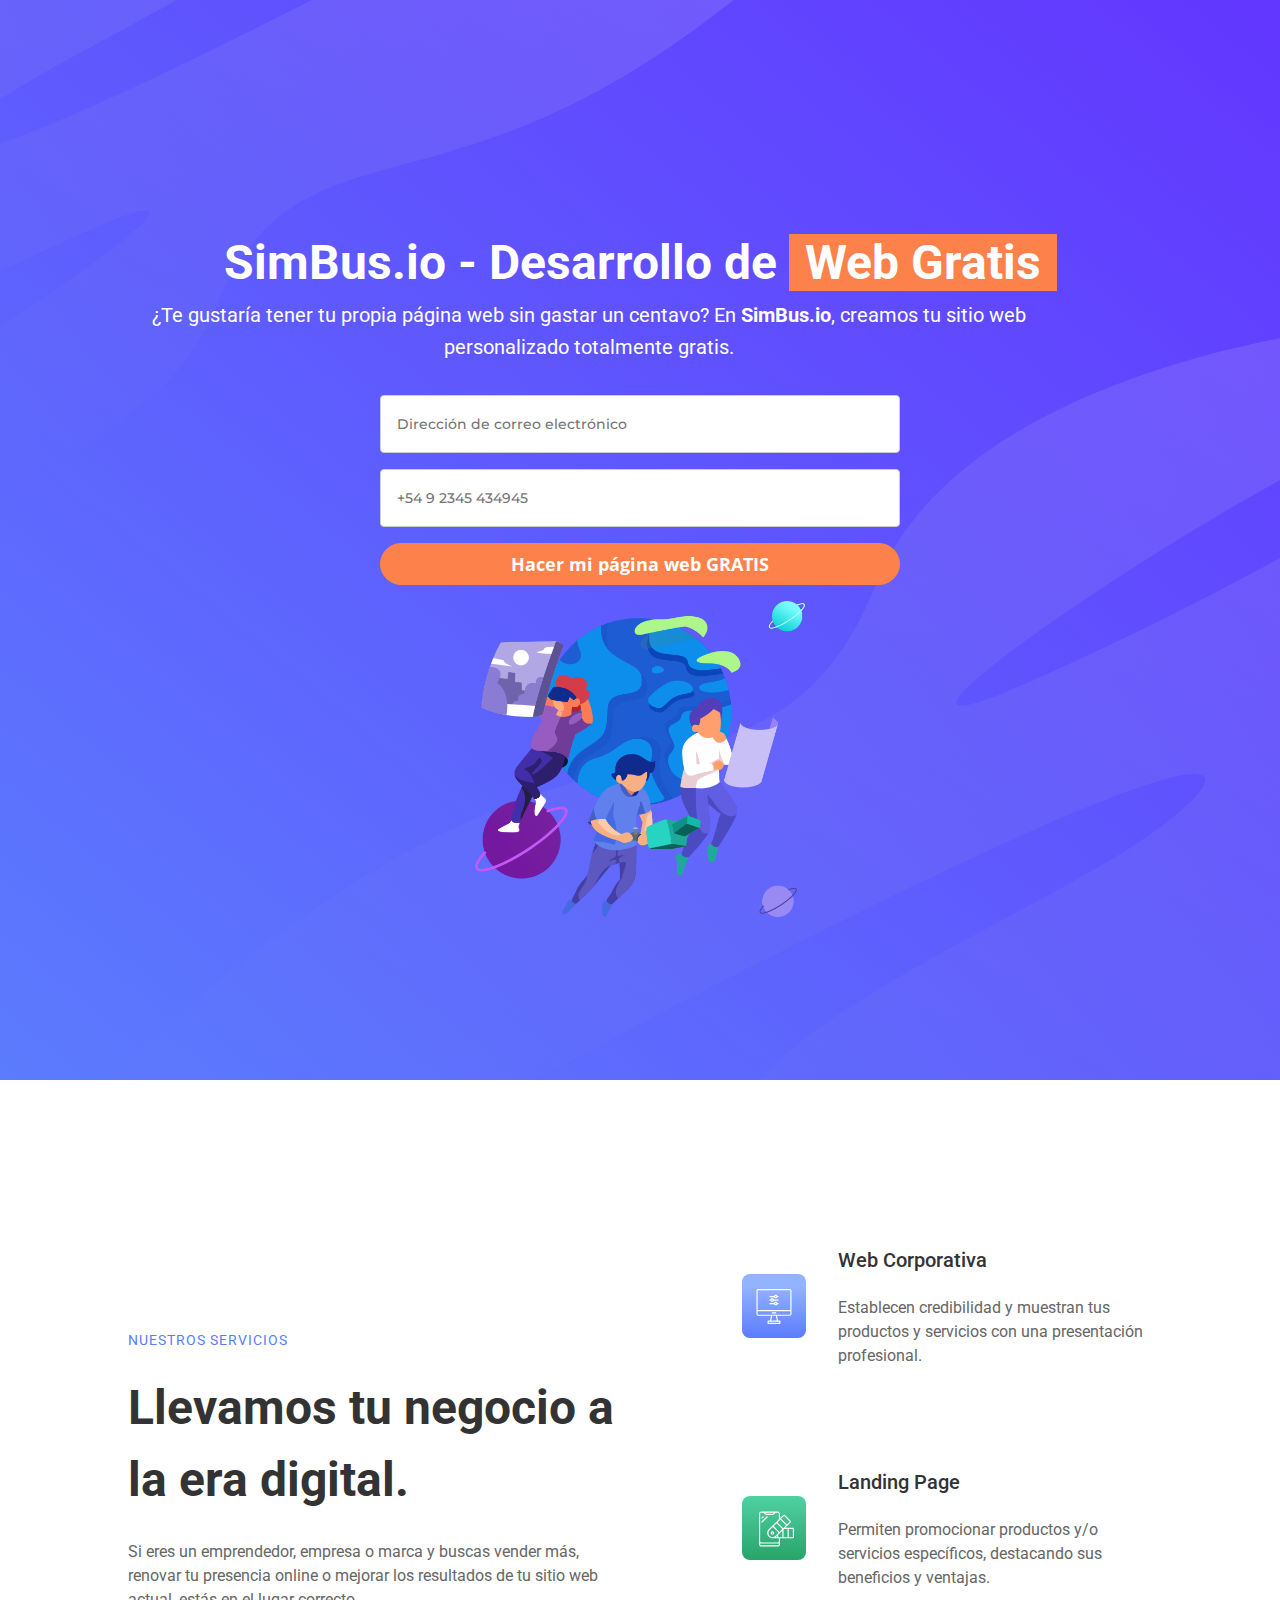
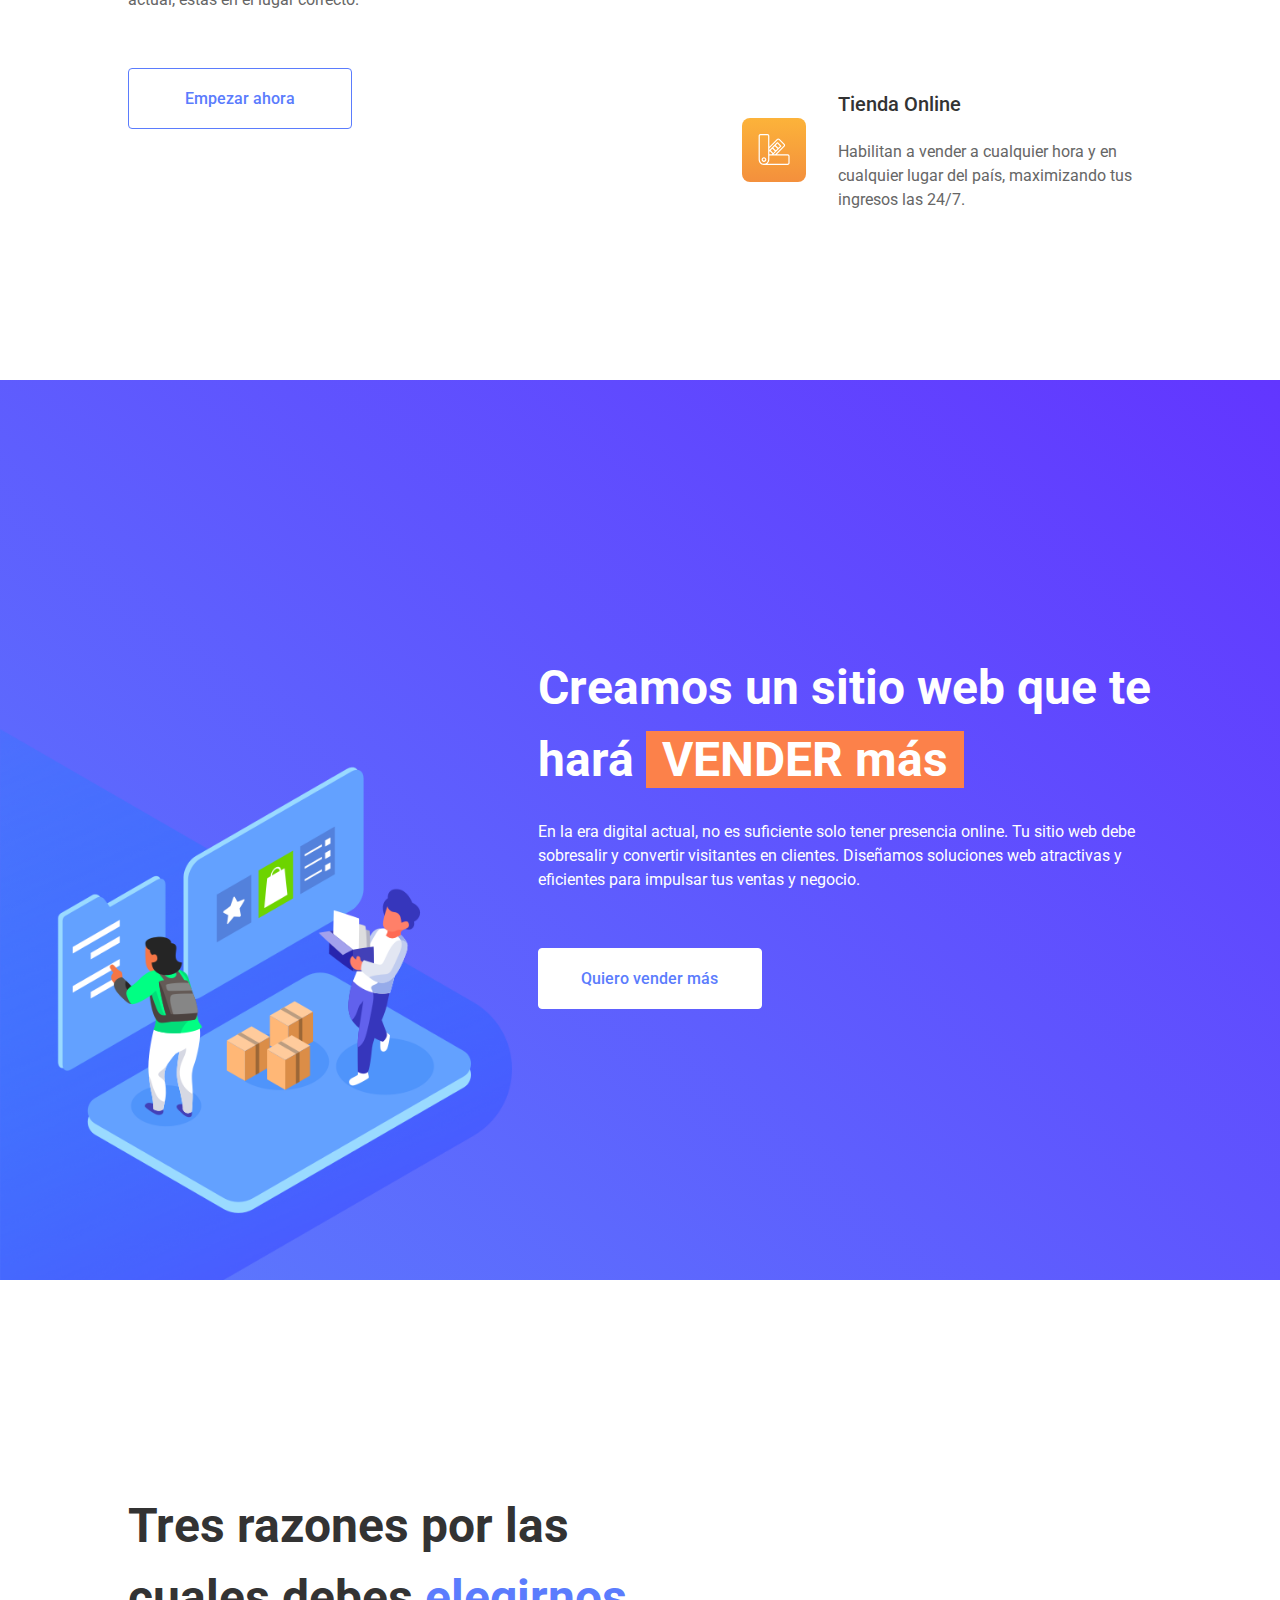
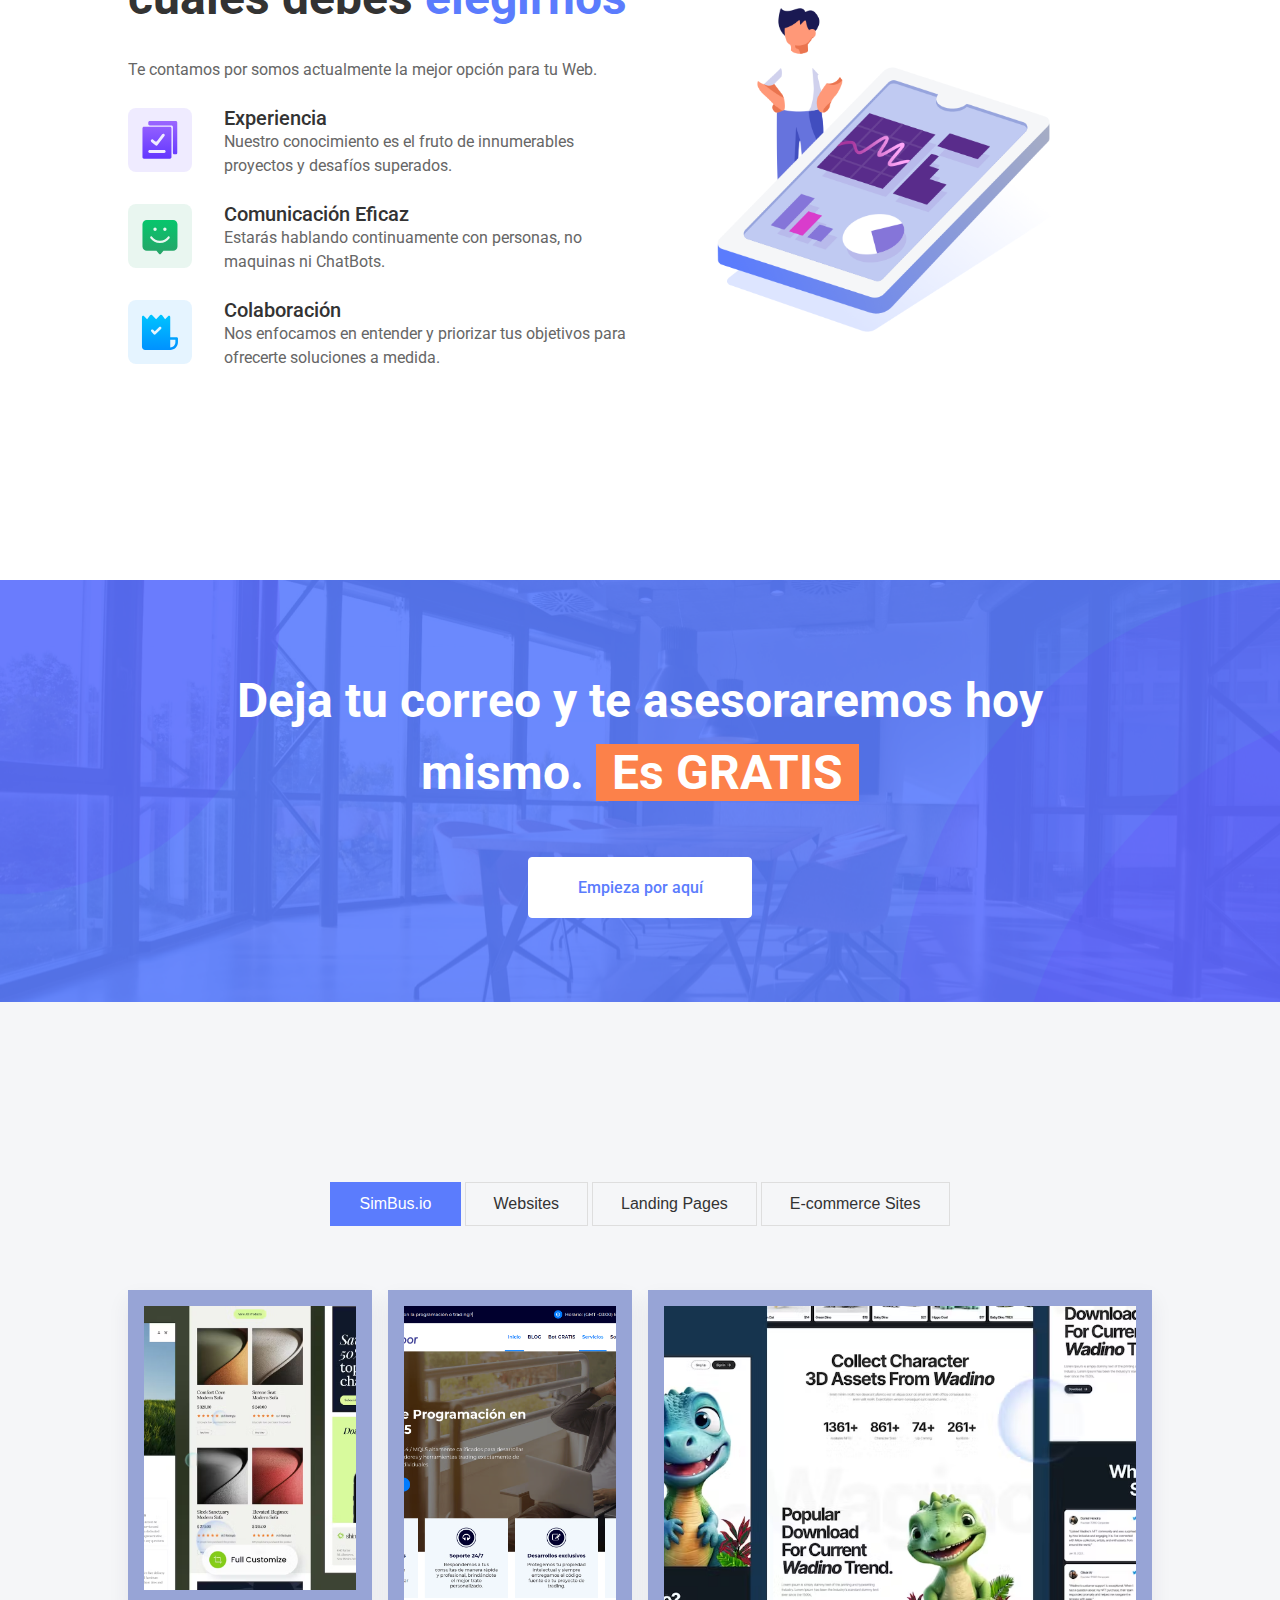
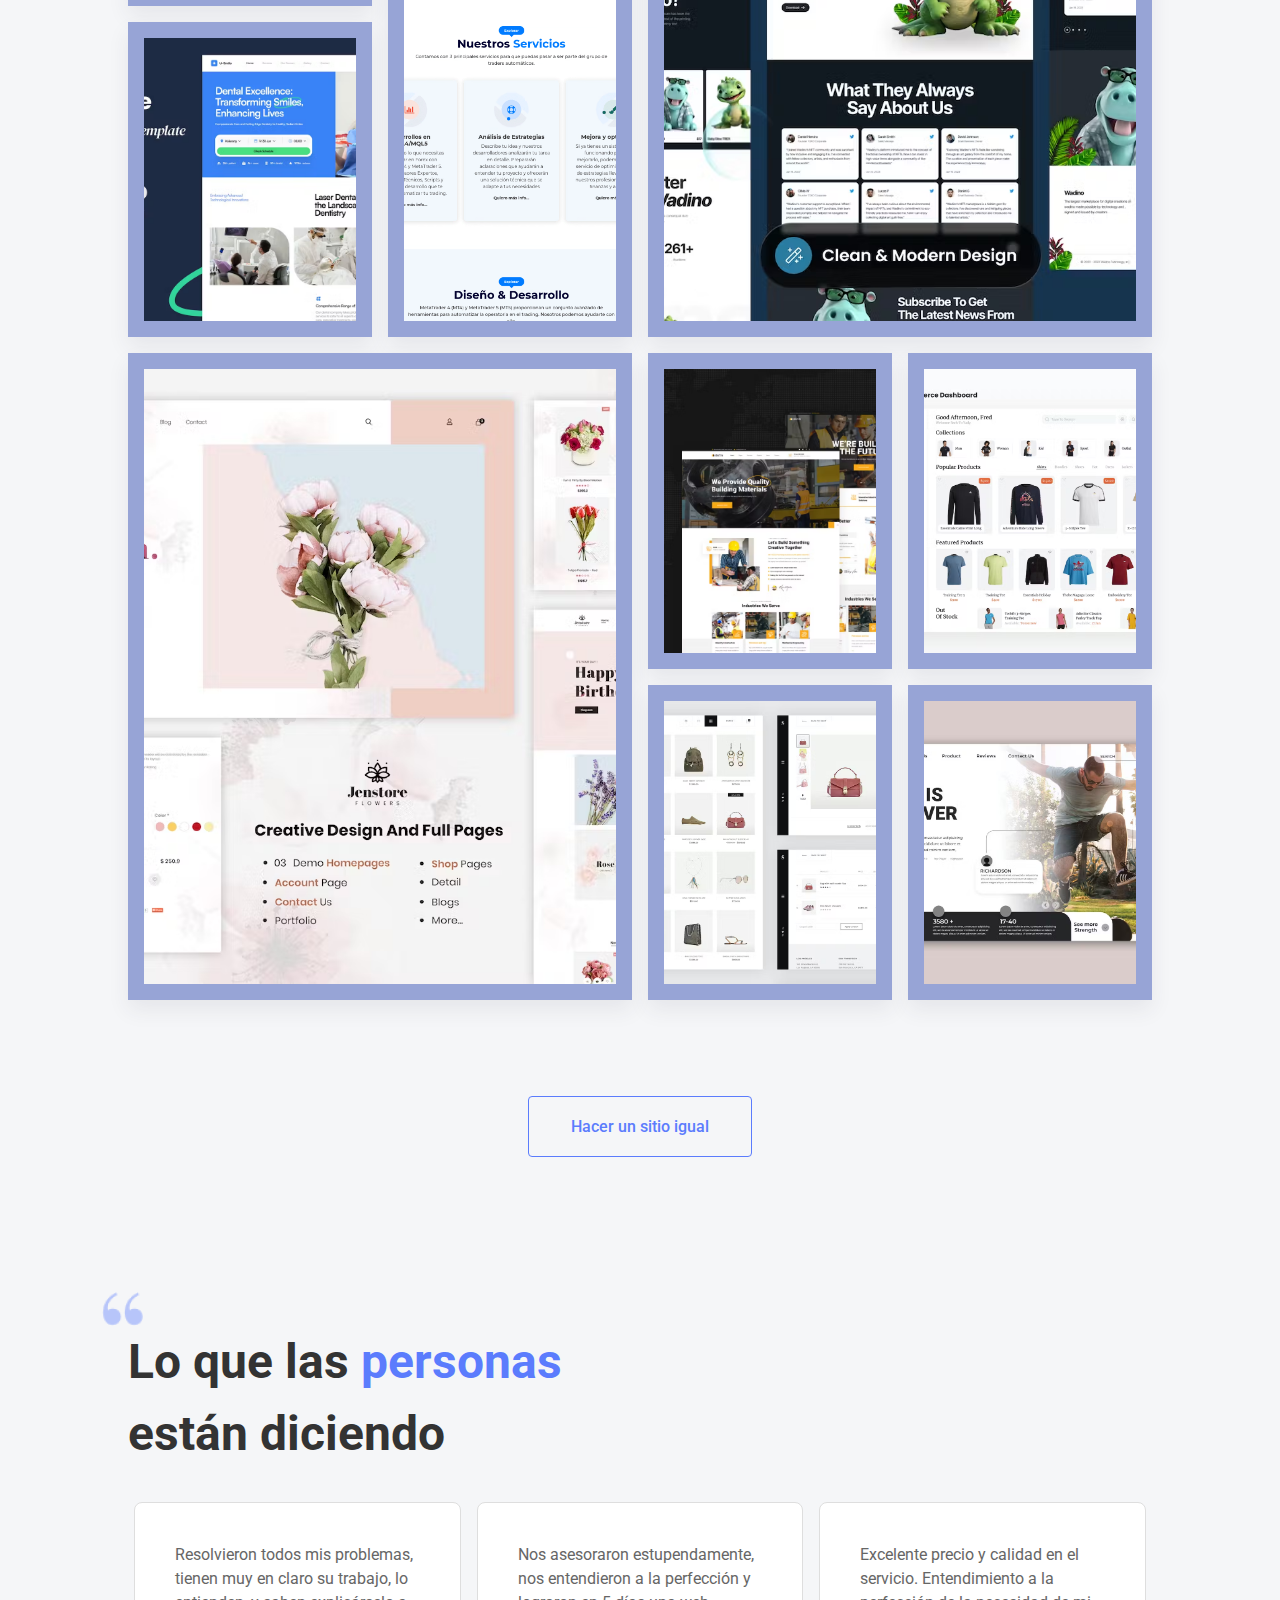
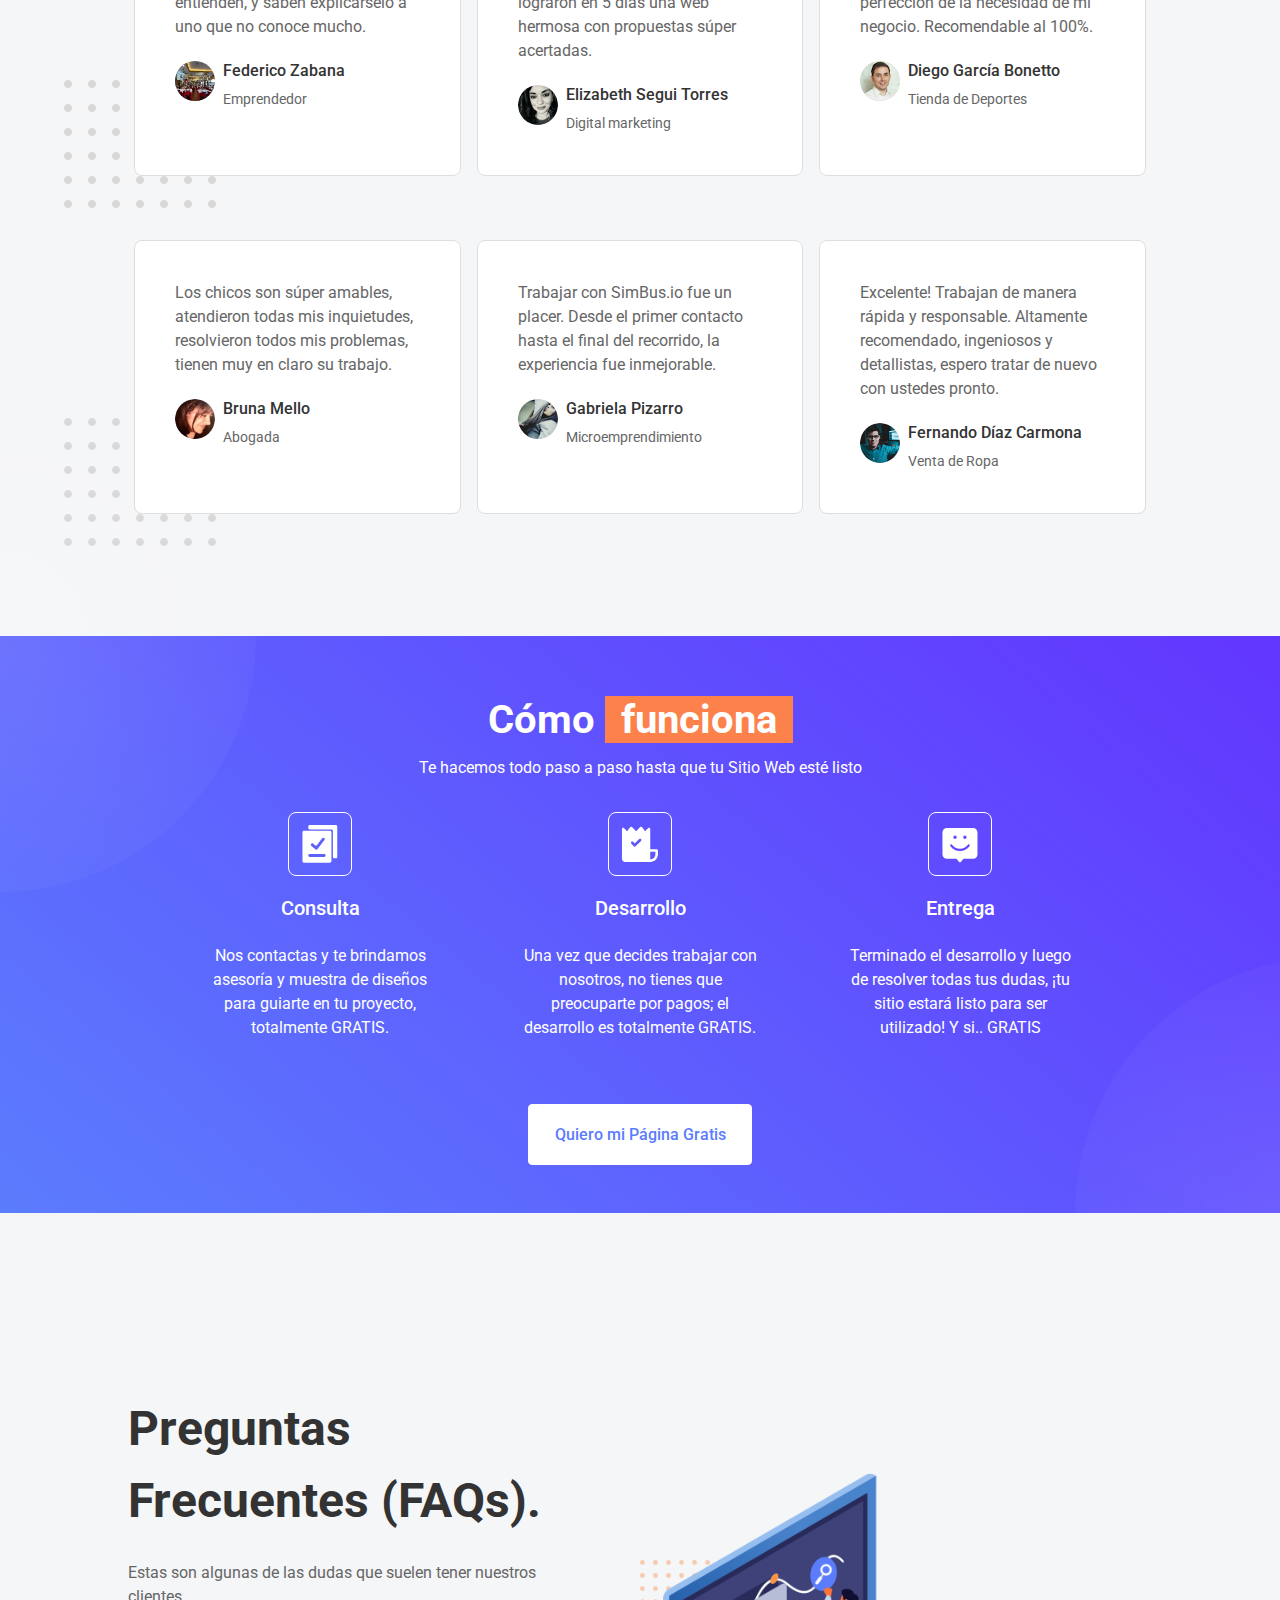
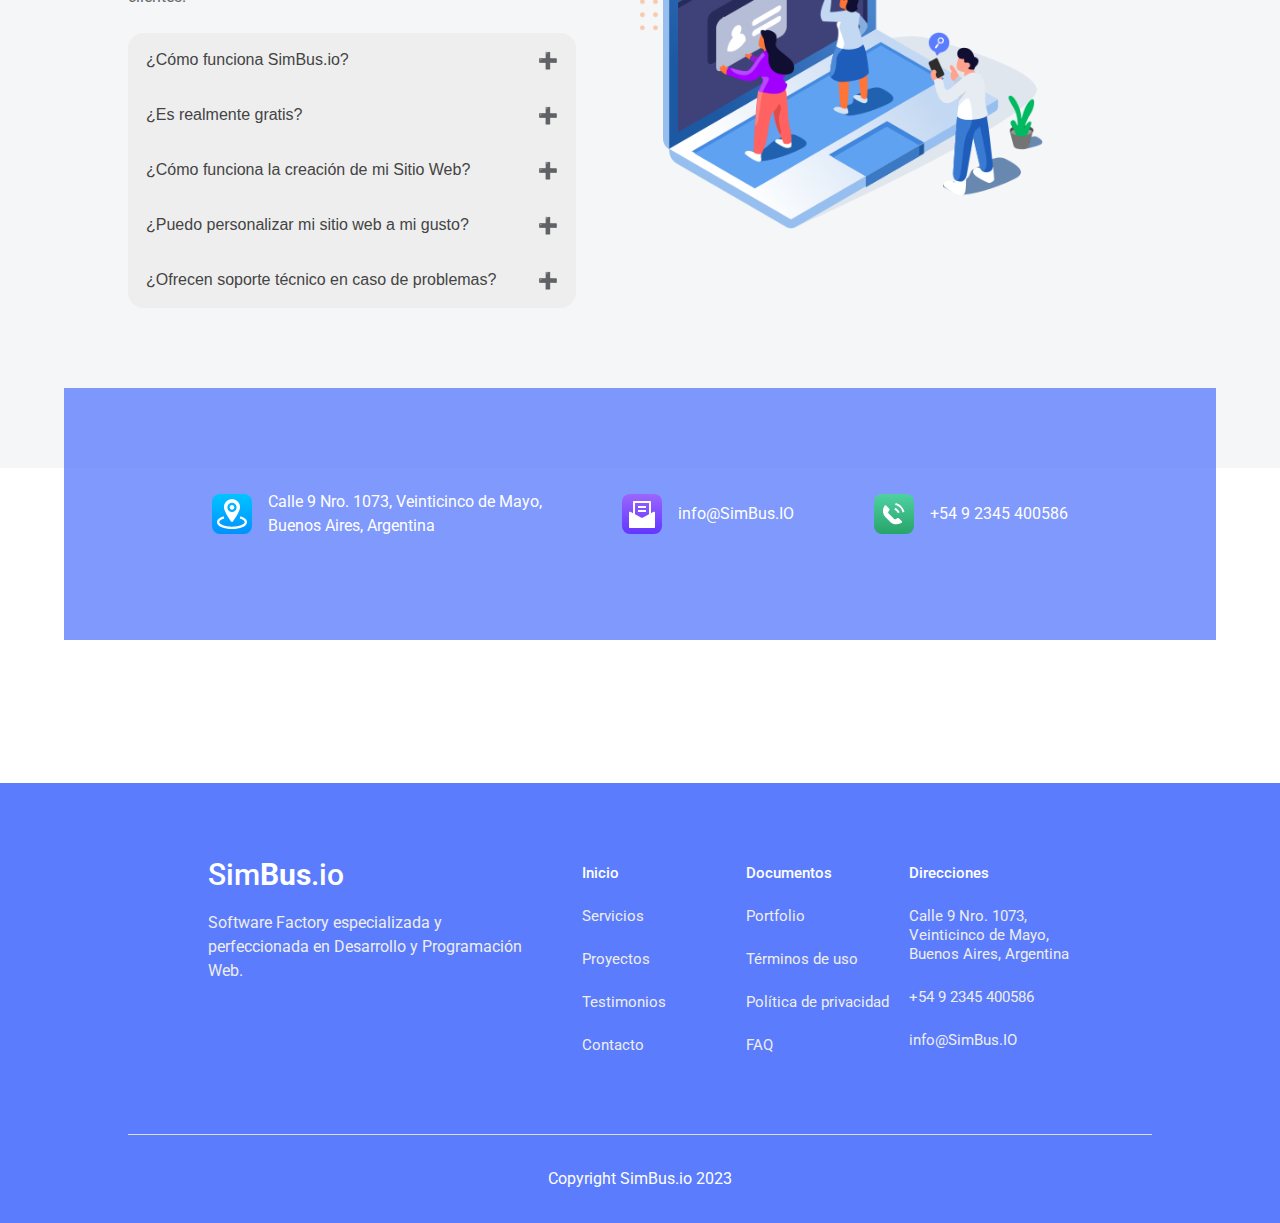
==== commit e1d1b276: "Corregir links" ====
--- a/index.html
+++ b/index.html
@@ -50,7 +50,7 @@
                 <p>Si eres un emprendedor, empresa o marca y buscas vender más, renovar tu presencia online o mejorar
                     los resultados de tu sitio web actual, estás en el lugar correcto.</p>
 
-                <a class="button" href="#projects">Ver casos de éxito</a>
+                <a class="button" href="#">Empezar ahora</a>
 
             </div>
 
@@ -85,7 +85,7 @@
                             las 24/7.</p>
                     </div>
                 </div>
-                <a class="button" href="#projects">Ver casos de éxito</a>
+                <a class="button" href="#">Empezar ahora</a>
             </div>
 
         </section>
@@ -101,7 +101,7 @@
                 <p>En la era digital actual, no es suficiente solo tener presencia online. Tu sitio web debe sobresalir
                     y convertir visitantes en clientes. Diseñamos soluciones web atractivas y eficientes para impulsar
                     tus ventas y negocio.</p>
-                <a class="button" href="#pricing">Quiero vender más</a>
+                <a class="button" href="#">Quiero vender más</a>
             </div>
         </section>
 
@@ -137,7 +137,7 @@
                         <p>Nos enfocamos en entender y priorizar tus objetivos para ofrecerte soluciones a medida.</p>
                     </div>
                 </div>
-                <!-- <a class="button" href="#projects">Ver casos de éxito</a> -->
+               
 
             </div>
 
@@ -150,7 +150,7 @@
         <section id="cta">
             <h2>Deja tu correo y te asesoraremos hoy mismo. <span id="naranja">Es GRATIS</span></h2>
             <div class="cta-container-button">
-                <a class="button" href="#pricing">Quiero vender más</a>
+                <a class="button" href="#">Empieza por aquí</a>
             </div>
 
         </section>
@@ -194,7 +194,7 @@
                 </div>
             </div>
 
-            <a class="button" href="#projects">Ver casos de éxito</a>
+            <a class="button" href="#">Hacer un sitio igual</a>
 
             <div id="imageModal" class="modal">
                 <span class="close" onclick="closeModal()">&times;</span>
@@ -304,26 +304,26 @@
                         <img src="./assets/icons/experience.svg" alt="">
                     </div>
                     <h3>Consulta</h3>
-                    <p>Asesoría y muestra de diseños para guiarte en tu proyecto, totalmente GRATIS.</p>
+                    <p>Nos contactas y te brindamos asesoría y muestra de diseños para guiarte en tu proyecto, totalmente GRATIS.</p>
                 </div>
                 <div class="process-card">
                     <div class="process-icon">
                         <img src="./assets/icons/confortable.svg" alt="">
                     </div>
                     <h3>Desarrollo</h3>
-                    <p>Una vez que decides contratarnos, abonas el 25% del precio como seña a través de PayPal.</p>
+                    <p>Una vez que decides trabajar con nosotros, no tienes que preocuparte por pagos; el desarrollo es totalmente GRATIS.</p>
                 </div>
                 <div class="process-card">
                     <div class="process-icon">
                         <img src="./assets/icons/comunication.svg" alt="">
                     </div>
                     <h3>Entrega</h3>
-                    <p>Terminado el desarrollo y luego de resolver todas tus dudas, abonas el saldo restante.</p>
+                    <p>Terminado el desarrollo y luego de resolver todas tus dudas, ¡tu sitio estará listo para ser utilizado! Y si.. GRATIS</p>
                 </div>
             </div>
 
             <div class="process-container-button">
-                <a class="button" href="#pricing">Quiero vender más</a>
+                <a class="button" href="#">Quiero mi Página Gratis</a>
             </div>
 
 
